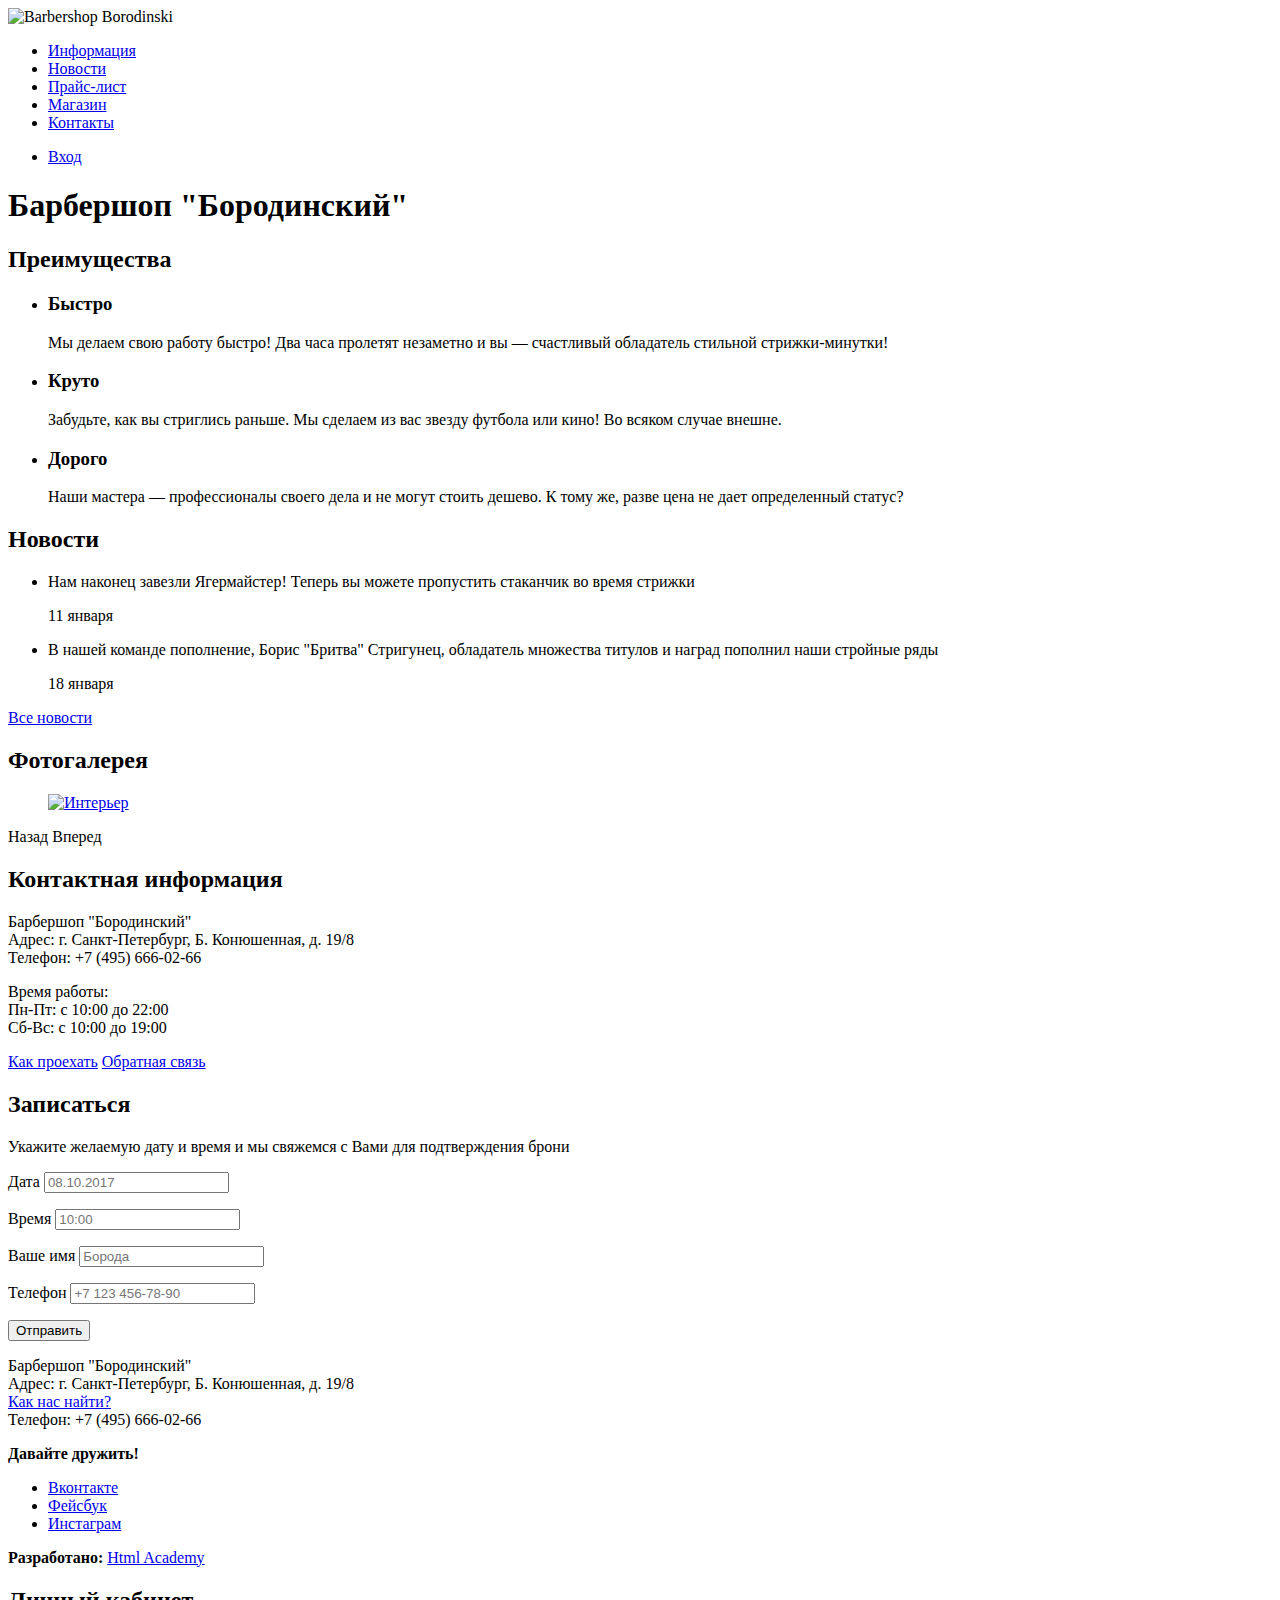
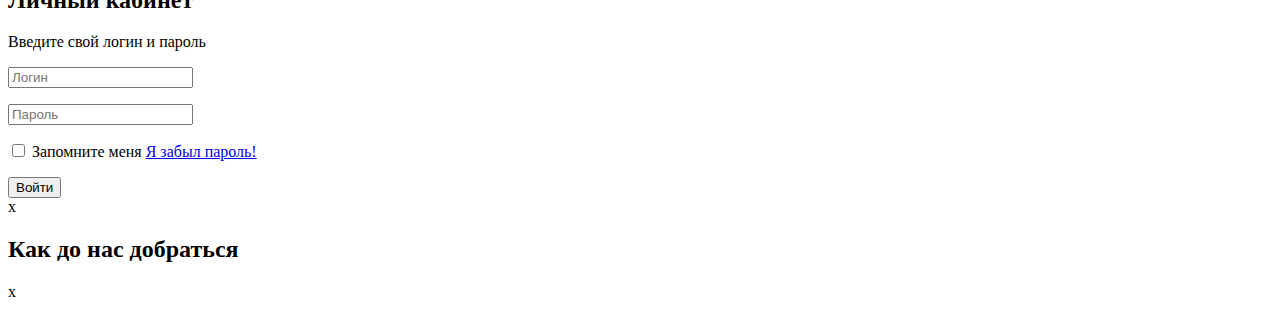
==== index.html @ fbe3568c "Исправлено по комментариям" ====
<!DOCTYPE html>
<html lang="ru">
<head>
    <meta charset="utf-8">
    <title>HTML Academy: Барбершоп</title>
</head>
<body>

<header class="main-header">
    <nav class="main-nav">
        <a class="main-header-logo">
            <img src="img/placeholder.png" width="368" height="204" alt="Barbershop Borodinski"/>
        </a>
        <ul class="site-nav">
            <li><a href="info.html">Информация</a></li>
            <li><a href="news.html">Новости</a></li>
            <li><a href="price.html">Прайс-лист</a></li>
            <li><a href="catalog.html">Магазин</a></li>
            <li><a href="contacts.html">Контакты</a></li>
        </ul>
        <ul class="user-nav">
            <li class="login"><a href="#">Вход</a></li>
        </ul>
    </nav>
</header>

<main class="container">
    <h1 class="visually-hidden">Барбершоп "Бородинский"</h1>

    <section class="features">
        <h2 class="visually-hidden">Преимущества</h2>
        <ul class="features-list">
            <li>
                <h3>Быстро</h3>
                <p>Мы делаем свою работу быстро! Два часа пролетят незаметно и вы — счастливый обладатель стильной
                    стрижки-минутки!</p>
            </li>
            <li>
                <h3>Круто</h3>
                <p>Забудьте, как вы стриглись раньше. Мы сделаем из вас звезду футбола или кино! Во всяком случае
                    внешне.</p>
            </li>
            <li>
                <h3>Дорого</h3>
                <p>Наши мастера — профессионалы своего дела и не могут стоить дешево. К тому же, разве цена не дает
                    определенный статус?</p>
            </li>
        </ul>
    </section>

    <section class="news">
        <h2>Новости</h2>
        <ul class="news-list">
            <li>
                <p>Нам наконец завезли Ягермайстер! Теперь вы можете пропустить стаканчик во время стрижки</p>
                <time datetime="2016-01-11">11 января</time>
            </li>
            <li>
                <p> В нашей команде пополнение, Борис "Бритва" Стригунец, обладатель множества титулов и наград пополнил
                    наши стройные ряды </p>
                <time datetime="2016-01-18">18 января</time>
            </li>
        </ul>
        <a class="btn" href="news.html">Все новости</a>
    </section>

    <section class="gallery">
        <h2>Фотогалерея</h2>
        <figure class="gallery-content">
            <a href="#"><img src="img/placeholder.png" width="286" height="164" alt="Интерьер"/></a>
        </figure>
        <span class="btn gallery-btn gallery-btn-prev">Назад</span>
        <span class="btn gallery-btn gallery-btn-next">Вперед</span>
    </section>

    <section class="contacts">
        <h2>Контактная информация</h2>
        <p>
            Барбершоп "Бородинский"<br>
            Адрес: г. Санкт-Петербург, Б. Конюшенная, д. 19/8<br>
            Телефон: +7 (495) 666-02-66
        </p>
        <p>
            Время работы:<br>
            Пн-Пт: с 10:00 до 22:00<br>
            Сб-Вс: с 10:00 до 19:00
        </p>
        <a class="btn contacts-btn" href="map.html">Как проехать</a>
        <a class="btn contacts-btn" href="contacts.html">Обратная связь</a>
    </section>

    <section class="appointment">
        <h2>Записаться</h2>
        <p class="appointment-info">Укажите желаемую дату и время и мы свяжемся с Вами для подтверждения брони</p>
        <form class="appointment-form" action="https://echo.htmlacademy.ru" method="post">
            <p>
                <label for="appointment-date">Дата</label>
                <input type="text" name="date" id="appointment-date" value="" placeholder="08.10.2017">
            </p>
            <p>
                <label for="appointment-time">Время</label>
                <input type="text" name="time" id="appointment-time" value="" placeholder="10:00">
            </p>
            <p>
                <label for="appointment-name">Ваше имя</label>
                <input type="text" name="name" id="appointment-name" value="" placeholder="Борода">
            </p>
            <p>
                <label for="appointment-phone">Телефон</label>
                <input type="text" name="phone" id="appointment-phone" value="" placeholder="+7 123 456-78-90">
            </p>

            <button type="submit" class="btn">Отправить</button>
        </form>
    </section>
</main>

<footer class="main-footer">
    <p class="footer-contacts">
        Барбершоп "Бородинский"<br>
        Адрес: г. Санкт-Петербург, Б. Конюшенная, д. 19/8<br>
        <a href="map.html">Как нас найти?</a><br>
        Телефон: +7 (495) 666-02-66
    </p>
    <div class="footer-social">
        <b>Давайте дружить!</b>
        <ul>
            <li><a class="social-vk" href="#">Вконтакте</a></li>
            <li><a class="social-fb" href="#">Фейсбук</a></li>
            <li><a class="social-insta" href="#">Инстаграм</a></li>
        </ul>
    </div>
    <p class="footer-copyright">
        <b>Разработано:</b>
        <a class="btn" href="https://htmlacademy.ru">Html Academy</a>
    </p>
</footer>
<section class="modal modal-login">
    <h2>Личный кабинет</h2>
    <p>Введите свой логин и пароль</p>
    <form class="login-form" action="https://echo.htmlacademy.ru" method="post">
        <p>
            <input class="login-icon-user" type="text" name="login" placeholder="Логин">
        </p>
        <p>
            <input class="login-icon-password" type="password" name="password" placeholder="Пароль">
        </p>
        <p class="login-password-info">
            <input type="checkbox" name="remember" class="visually-hidden">
            Запомните меня
            <a class="restore" href="#">Я забыл пароль!</a>
        </p>
        <button class="button" type="submit">Войти</button>
    </form>
    <span class="modal-close">x</span>
</section>
<section class="modal modal-map">
    <h2 class="visually-hidden">Как до нас добраться</h2>
    <span class="modal-close">x</span>
</section>
</body>
</html>
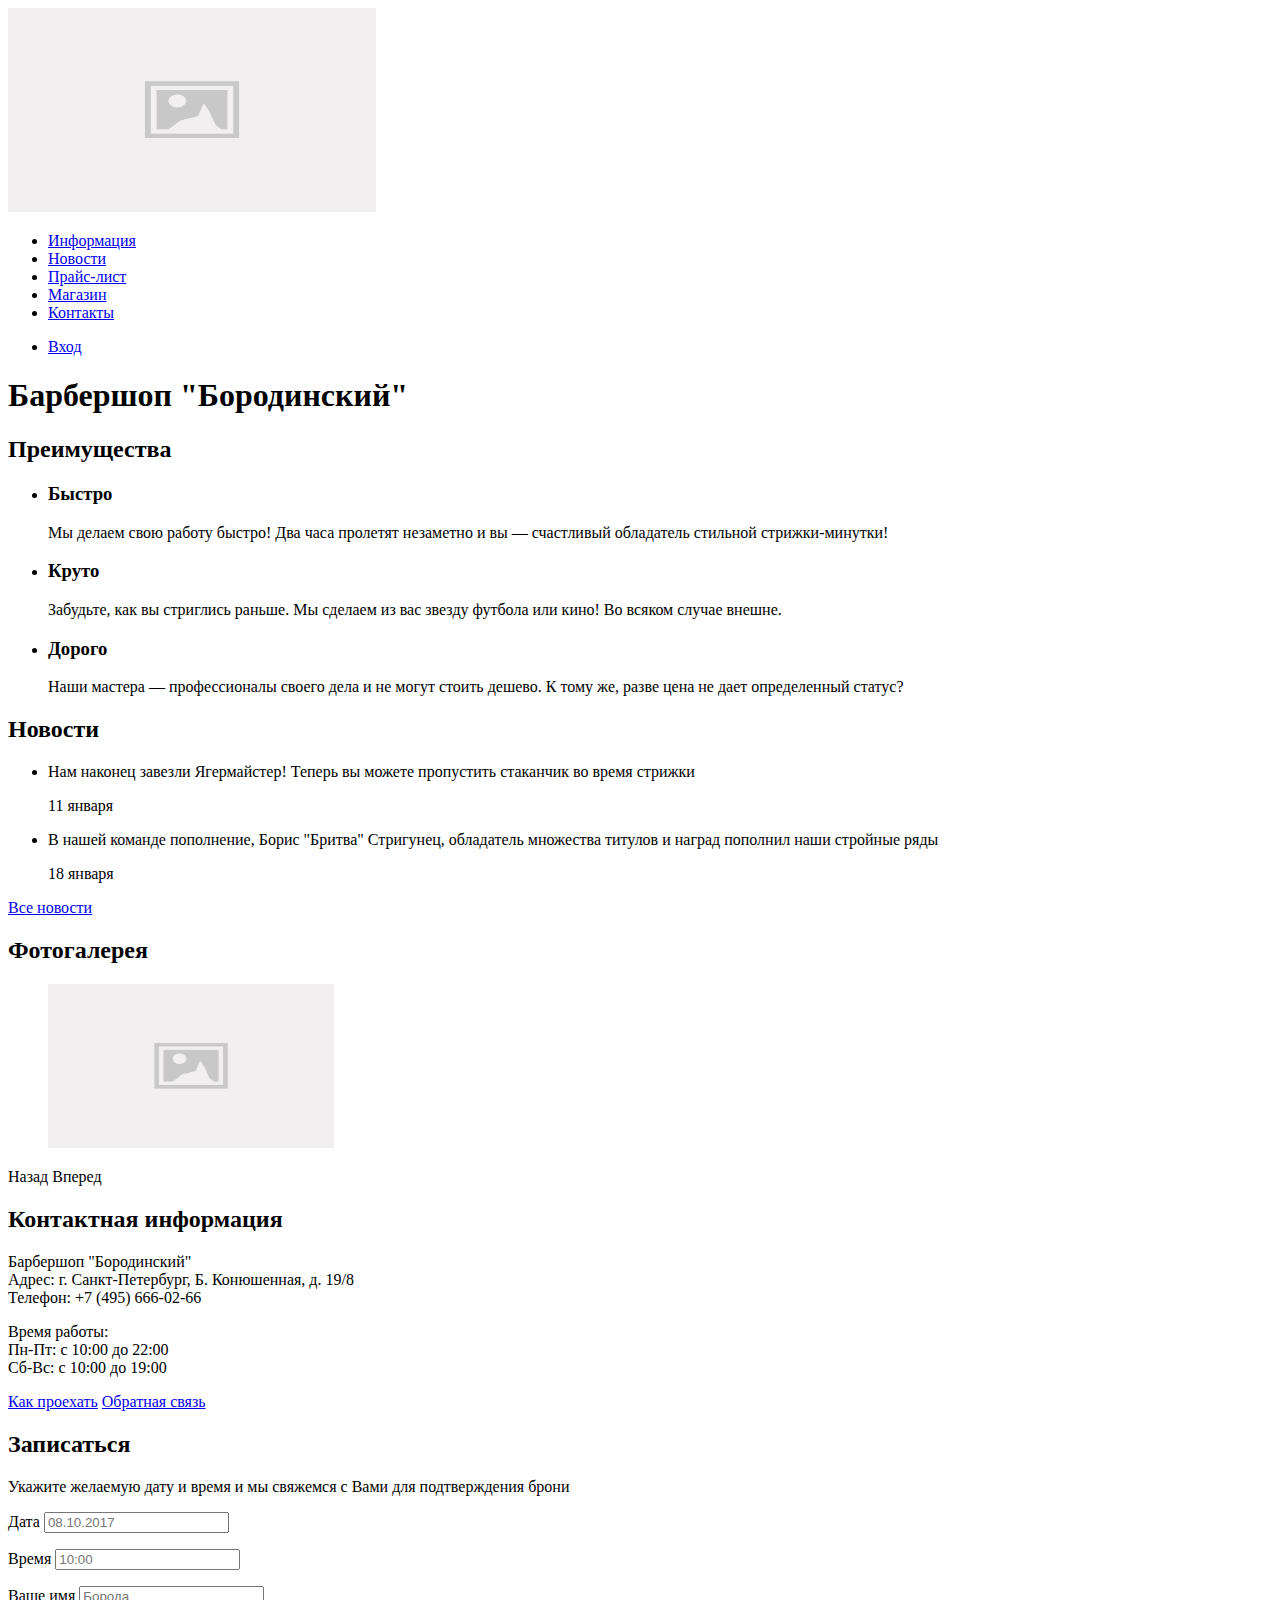
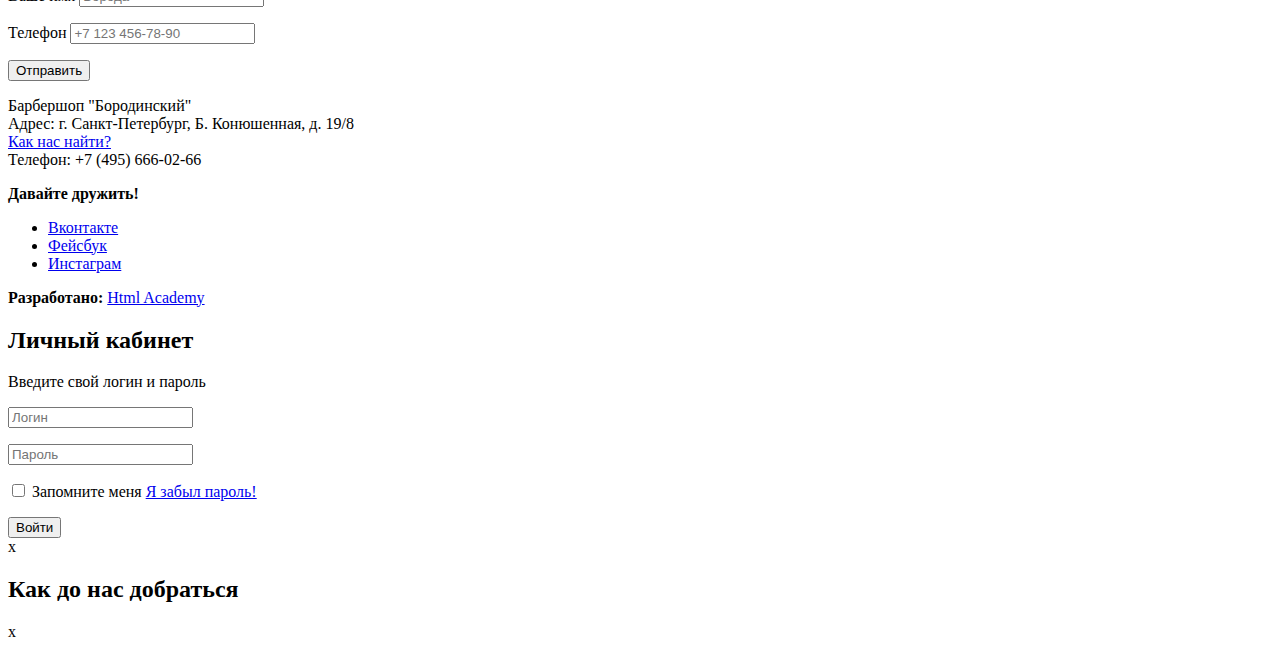
==== commit 99fca597: "Доисправляла последние замечания" ====
--- a/index.html
+++ b/index.html
@@ -1,162 +1,167 @@
 <!DOCTYPE html>
 <html lang="ru">
-<head>
-    <meta charset="utf-8">
-    <title>HTML Academy: Барбершоп</title>
-</head>
-<body>
+    <head>
+        <meta charset="utf-8">
+        <title>HTML Academy: Барбершоп</title>
+    </head>
+    <body>
 
-<header class="main-header">
-    <nav class="main-nav">
-        <a class="main-header-logo">
-            <img src="img/placeholder.png" width="368" height="204" alt="Barbershop Borodinski"/>
-        </a>
-        <ul class="site-nav">
-            <li><a href="info.html">Информация</a></li>
-            <li><a href="news.html">Новости</a></li>
-            <li><a href="price.html">Прайс-лист</a></li>
-            <li><a href="catalog.html">Магазин</a></li>
-            <li><a href="contacts.html">Контакты</a></li>
-        </ul>
-        <ul class="user-nav">
-            <li class="login"><a href="#">Вход</a></li>
-        </ul>
-    </nav>
-</header>
+        <header class="main-header">
+            <nav class="main-nav">
+                <a class="main-header-logo">
+                    <img src="img/placeholder.png" width="368" height="204" alt="Barbershop Borodinski"/>
+                </a>
+                <ul class="site-nav">
+                    <li><a href="info.html">Информация</a></li>
+                    <li><a href="news.html">Новости</a></li>
+                    <li><a href="price.html">Прайс-лист</a></li>
+                    <li><a href="catalog.html">Магазин</a></li>
+                    <li><a href="contacts.html">Контакты</a></li>
+                </ul>
+                <ul class="user-nav">
+                    <li class="login"><a href="#">Вход</a></li>
+                </ul>
+            </nav>
+        </header>
 
-<main class="container">
-    <h1 class="visually-hidden">Барбершоп "Бородинский"</h1>
+        <main class="container">
+            <h1 class="visually-hidden">Барбершоп "Бородинский"</h1>
 
-    <section class="features">
-        <h2 class="visually-hidden">Преимущества</h2>
-        <ul class="features-list">
-            <li>
-                <h3>Быстро</h3>
-                <p>Мы делаем свою работу быстро! Два часа пролетят незаметно и вы — счастливый обладатель стильной
-                    стрижки-минутки!</p>
-            </li>
-            <li>
-                <h3>Круто</h3>
-                <p>Забудьте, как вы стриглись раньше. Мы сделаем из вас звезду футбола или кино! Во всяком случае
-                    внешне.</p>
-            </li>
-            <li>
-                <h3>Дорого</h3>
-                <p>Наши мастера — профессионалы своего дела и не могут стоить дешево. К тому же, разве цена не дает
-                    определенный статус?</p>
-            </li>
-        </ul>
-    </section>
+            <section class="features">
+                <h2 class="visually-hidden">Преимущества</h2>
+                <ul class="features-list">
+                    <li>
+                        <h3>Быстро</h3>
+                        <p>Мы делаем свою работу быстро! Два часа пролетят незаметно и вы — счастливый обладатель
+                            стильной
+                            стрижки-минутки!</p>
+                    </li>
+                    <li>
+                        <h3>Круто</h3>
+                        <p>Забудьте, как вы стриглись раньше. Мы сделаем из вас звезду футбола или кино! Во всяком
+                            случае
+                            внешне.</p>
+                    </li>
+                    <li>
+                        <h3>Дорого</h3>
+                        <p>Наши мастера — профессионалы своего дела и не могут стоить дешево. К тому же, разве цена не
+                            дает
+                            определенный статус?</p>
+                    </li>
+                </ul>
+            </section>
 
-    <section class="news">
-        <h2>Новости</h2>
-        <ul class="news-list">
-            <li>
-                <p>Нам наконец завезли Ягермайстер! Теперь вы можете пропустить стаканчик во время стрижки</p>
-                <time datetime="2016-01-11">11 января</time>
-            </li>
-            <li>
-                <p> В нашей команде пополнение, Борис "Бритва" Стригунец, обладатель множества титулов и наград пополнил
-                    наши стройные ряды </p>
-                <time datetime="2016-01-18">18 января</time>
-            </li>
-        </ul>
-        <a class="btn" href="news.html">Все новости</a>
-    </section>
+            <section class="news">
+                <h2>Новости</h2>
+                <ul class="news-list">
+                    <li>
+                        <p>Нам наконец завезли Ягермайстер! Теперь вы можете пропустить стаканчик во время стрижки</p>
+                        <time datetime="2016-01-11">11 января</time>
+                    </li>
+                    <li>
+                        <p> В нашей команде пополнение, Борис "Бритва" Стригунец, обладатель множества титулов и наград
+                            пополнил
+                            наши стройные ряды </p>
+                        <time datetime="2016-01-18">18 января</time>
+                    </li>
+                </ul>
+                <a class="btn" href="news.html">Все новости</a>
+            </section>
 
-    <section class="gallery">
-        <h2>Фотогалерея</h2>
-        <figure class="gallery-content">
-            <a href="#"><img src="img/placeholder.png" width="286" height="164" alt="Интерьер"/></a>
-        </figure>
-        <span class="btn gallery-btn gallery-btn-prev">Назад</span>
-        <span class="btn gallery-btn gallery-btn-next">Вперед</span>
-    </section>
+            <section class="gallery">
+                <h2>Фотогалерея</h2>
+                <figure class="gallery-content">
+                    <a href="#"><img src="img/placeholder.png" width="286" height="164" alt="Интерьер"/></a>
+                </figure>
+                <span class="btn gallery-btn gallery-btn-prev">Назад</span>
+                <span class="btn gallery-btn gallery-btn-next">Вперед</span>
+            </section>
 
-    <section class="contacts">
-        <h2>Контактная информация</h2>
-        <p>
-            Барбершоп "Бородинский"<br>
-            Адрес: г. Санкт-Петербург, Б. Конюшенная, д. 19/8<br>
-            Телефон: +7 (495) 666-02-66
-        </p>
-        <p>
-            Время работы:<br>
-            Пн-Пт: с 10:00 до 22:00<br>
-            Сб-Вс: с 10:00 до 19:00
-        </p>
-        <a class="btn contacts-btn" href="map.html">Как проехать</a>
-        <a class="btn contacts-btn" href="contacts.html">Обратная связь</a>
-    </section>
+            <section class="contacts">
+                <h2>Контактная информация</h2>
+                <p>
+                    Барбершоп "Бородинский"<br>
+                    Адрес: г. Санкт-Петербург, Б. Конюшенная, д. 19/8<br>
+                    Телефон: +7 (495) 666-02-66
+                </p>
+                <p>
+                    Время работы:<br>
+                    Пн-Пт: с 10:00 до 22:00<br>
+                    Сб-Вс: с 10:00 до 19:00
+                </p>
+                <a class="btn contacts-btn" href="map.html">Как проехать</a>
+                <a class="btn contacts-btn" href="contacts.html">Обратная связь</a>
+            </section>
 
-    <section class="appointment">
-        <h2>Записаться</h2>
-        <p class="appointment-info">Укажите желаемую дату и время и мы свяжемся с Вами для подтверждения брони</p>
-        <form class="appointment-form" action="https://echo.htmlacademy.ru" method="post">
-            <p>
-                <label for="appointment-date">Дата</label>
-                <input type="text" name="date" id="appointment-date" value="" placeholder="08.10.2017">
+            <section class="appointment">
+                <h2>Записаться</h2>
+                <p class="appointment-info">Укажите желаемую дату и время и мы свяжемся с Вами для подтверждения
+                    брони</p>
+                <form class="appointment-form" action="https://echo.htmlacademy.ru" method="post">
+                    <p>
+                        <label for="appointment-date">Дата</label>
+                        <input type="text" name="date" id="appointment-date" value="" placeholder="08.10.2017">
+                    </p>
+                    <p>
+                        <label for="appointment-time">Время</label>
+                        <input type="text" name="time" id="appointment-time" value="" placeholder="10:00">
+                    </p>
+                    <p>
+                        <label for="appointment-name">Ваше имя</label>
+                        <input type="text" name="name" id="appointment-name" value="" placeholder="Борода">
+                    </p>
+                    <p>
+                        <label for="appointment-phone">Телефон</label>
+                        <input type="text" name="phone" id="appointment-phone" value="" placeholder="+7 123 456-78-90">
+                    </p>
+
+                    <button type="submit" class="btn">Отправить</button>
+                </form>
+            </section>
+        </main>
+
+        <footer class="main-footer">
+            <p class="footer-contacts">
+                Барбершоп "Бородинский"<br>
+                Адрес: г. Санкт-Петербург, Б. Конюшенная, д. 19/8<br>
+                <a href="map.html">Как нас найти?</a><br>
+                Телефон: +7 (495) 666-02-66
             </p>
-            <p>
-                <label for="appointment-time">Время</label>
-                <input type="text" name="time" id="appointment-time" value="" placeholder="10:00">
+            <div class="footer-social">
+                <b>Давайте дружить!</b>
+                <ul>
+                    <li><a class="social-vk" href="#">Вконтакте</a></li>
+                    <li><a class="social-fb" href="#">Фейсбук</a></li>
+                    <li><a class="social-insta" href="#">Инстаграм</a></li>
+                </ul>
+            </div>
+            <p class="footer-copyright">
+                <b>Разработано:</b>
+                <a class="btn" href="https://htmlacademy.ru">Html Academy</a>
             </p>
-            <p>
-                <label for="appointment-name">Ваше имя</label>
-                <input type="text" name="name" id="appointment-name" value="" placeholder="Борода">
-            </p>
-            <p>
-                <label for="appointment-phone">Телефон</label>
-                <input type="text" name="phone" id="appointment-phone" value="" placeholder="+7 123 456-78-90">
-            </p>
-
-            <button type="submit" class="btn">Отправить</button>
-        </form>
-    </section>
-</main>
-
-<footer class="main-footer">
-    <p class="footer-contacts">
-        Барбершоп "Бородинский"<br>
-        Адрес: г. Санкт-Петербург, Б. Конюшенная, д. 19/8<br>
-        <a href="map.html">Как нас найти?</a><br>
-        Телефон: +7 (495) 666-02-66
-    </p>
-    <div class="footer-social">
-        <b>Давайте дружить!</b>
-        <ul>
-            <li><a class="social-vk" href="#">Вконтакте</a></li>
-            <li><a class="social-fb" href="#">Фейсбук</a></li>
-            <li><a class="social-insta" href="#">Инстаграм</a></li>
-        </ul>
-    </div>
-    <p class="footer-copyright">
-        <b>Разработано:</b>
-        <a class="btn" href="https://htmlacademy.ru">Html Academy</a>
-    </p>
-</footer>
-<section class="modal modal-login">
-    <h2>Личный кабинет</h2>
-    <p>Введите свой логин и пароль</p>
-    <form class="login-form" action="https://echo.htmlacademy.ru" method="post">
-        <p>
-            <input class="login-icon-user" type="text" name="login" placeholder="Логин">
-        </p>
-        <p>
-            <input class="login-icon-password" type="password" name="password" placeholder="Пароль">
-        </p>
-        <p class="login-password-info">
-            <input type="checkbox" name="remember" class="visually-hidden">
-            Запомните меня
-            <a class="restore" href="#">Я забыл пароль!</a>
-        </p>
-        <button class="button" type="submit">Войти</button>
-    </form>
-    <span class="modal-close">x</span>
-</section>
-<section class="modal modal-map">
-    <h2 class="visually-hidden">Как до нас добраться</h2>
-    <span class="modal-close">x</span>
-</section>
-</body>
+        </footer>
+        <section class="modal modal-login">
+            <h2>Личный кабинет</h2>
+            <p>Введите свой логин и пароль</p>
+            <form class="login-form" action="https://echo.htmlacademy.ru" method="post">
+                <p>
+                    <input class="login-icon-user" type="text" name="login" placeholder="Логин">
+                </p>
+                <p>
+                    <input class="login-icon-password" type="password" name="password" placeholder="Пароль">
+                </p>
+                <p class="login-password-info">
+                    <input type="checkbox" name="remember" class="visually-hidden">
+                    Запомните меня
+                    <a class="restore" href="#">Я забыл пароль!</a>
+                </p>
+                <button class="button" type="submit">Войти</button>
+            </form>
+            <span class="modal-close">x</span>
+        </section>
+        <section class="modal modal-map">
+            <h2 class="visually-hidden">Как до нас добраться</h2>
+            <span class="modal-close">x</span>
+        </section>
+    </body>
 </html>
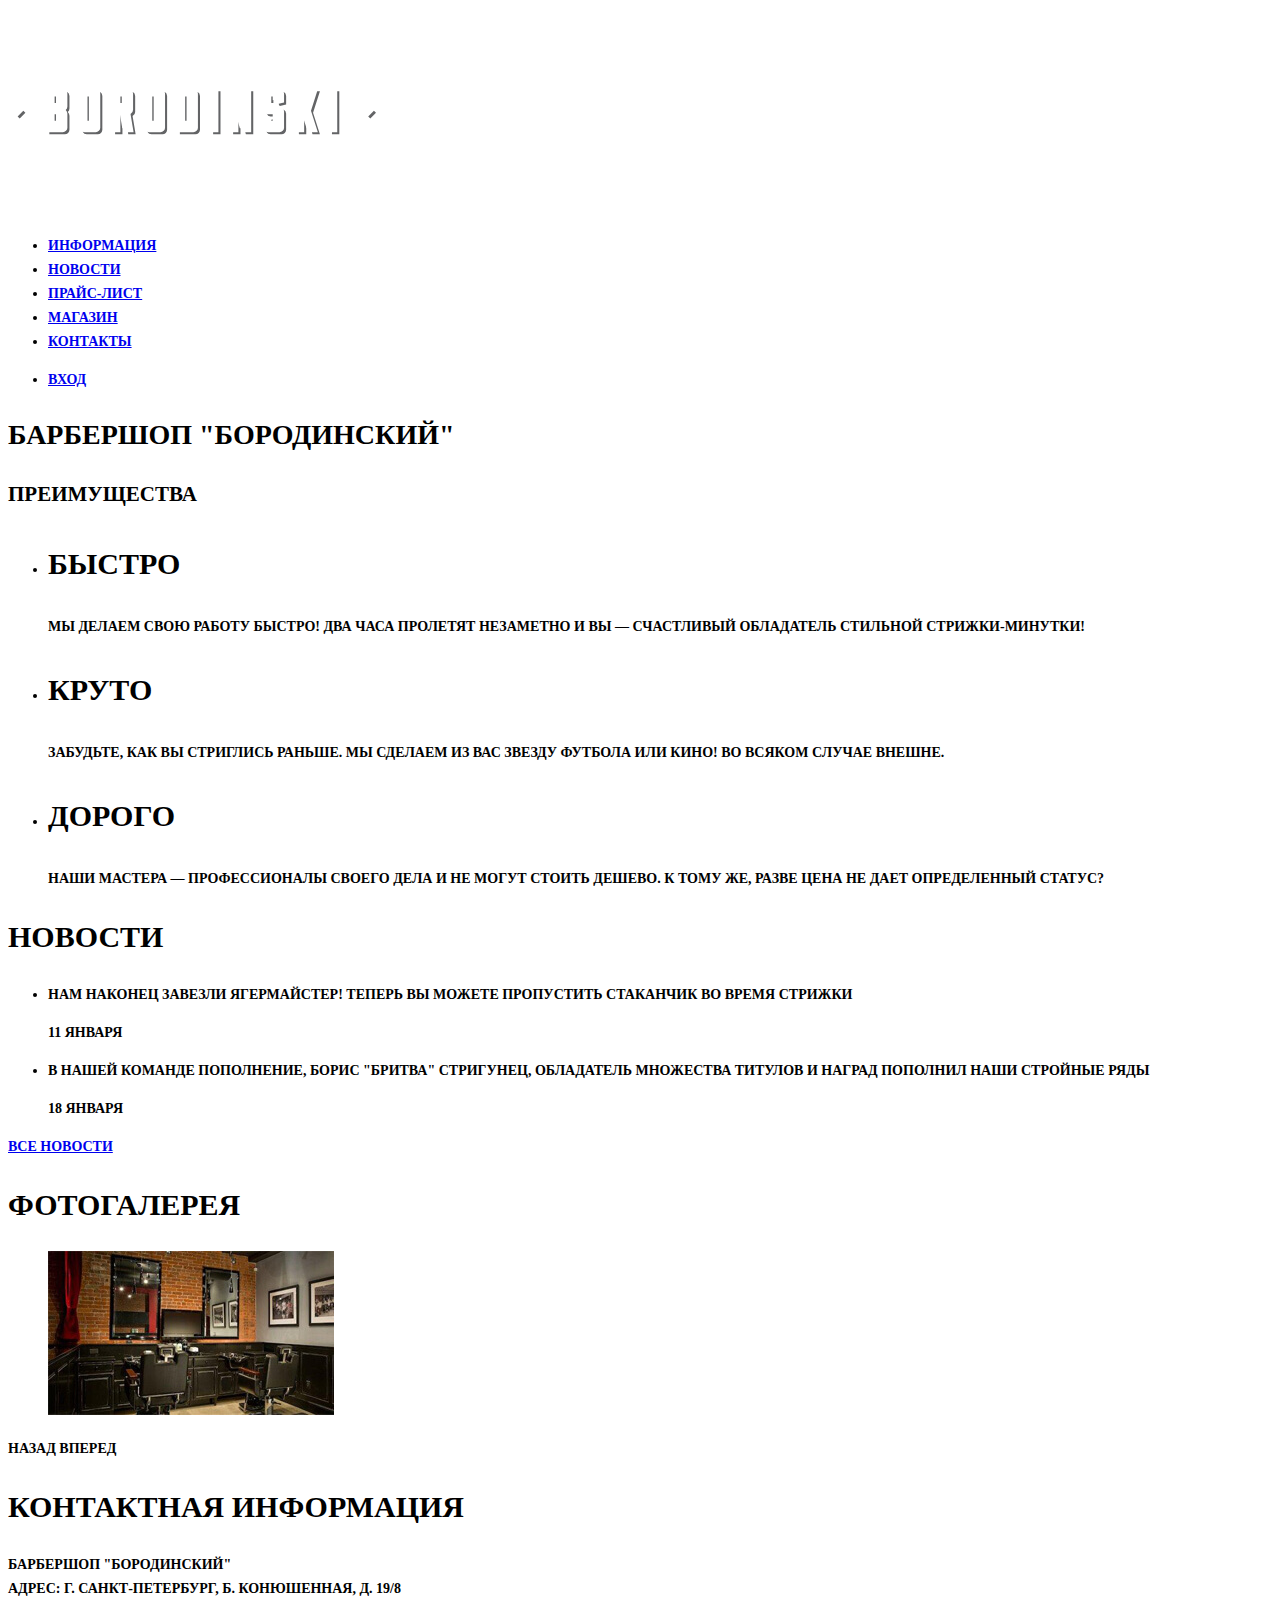
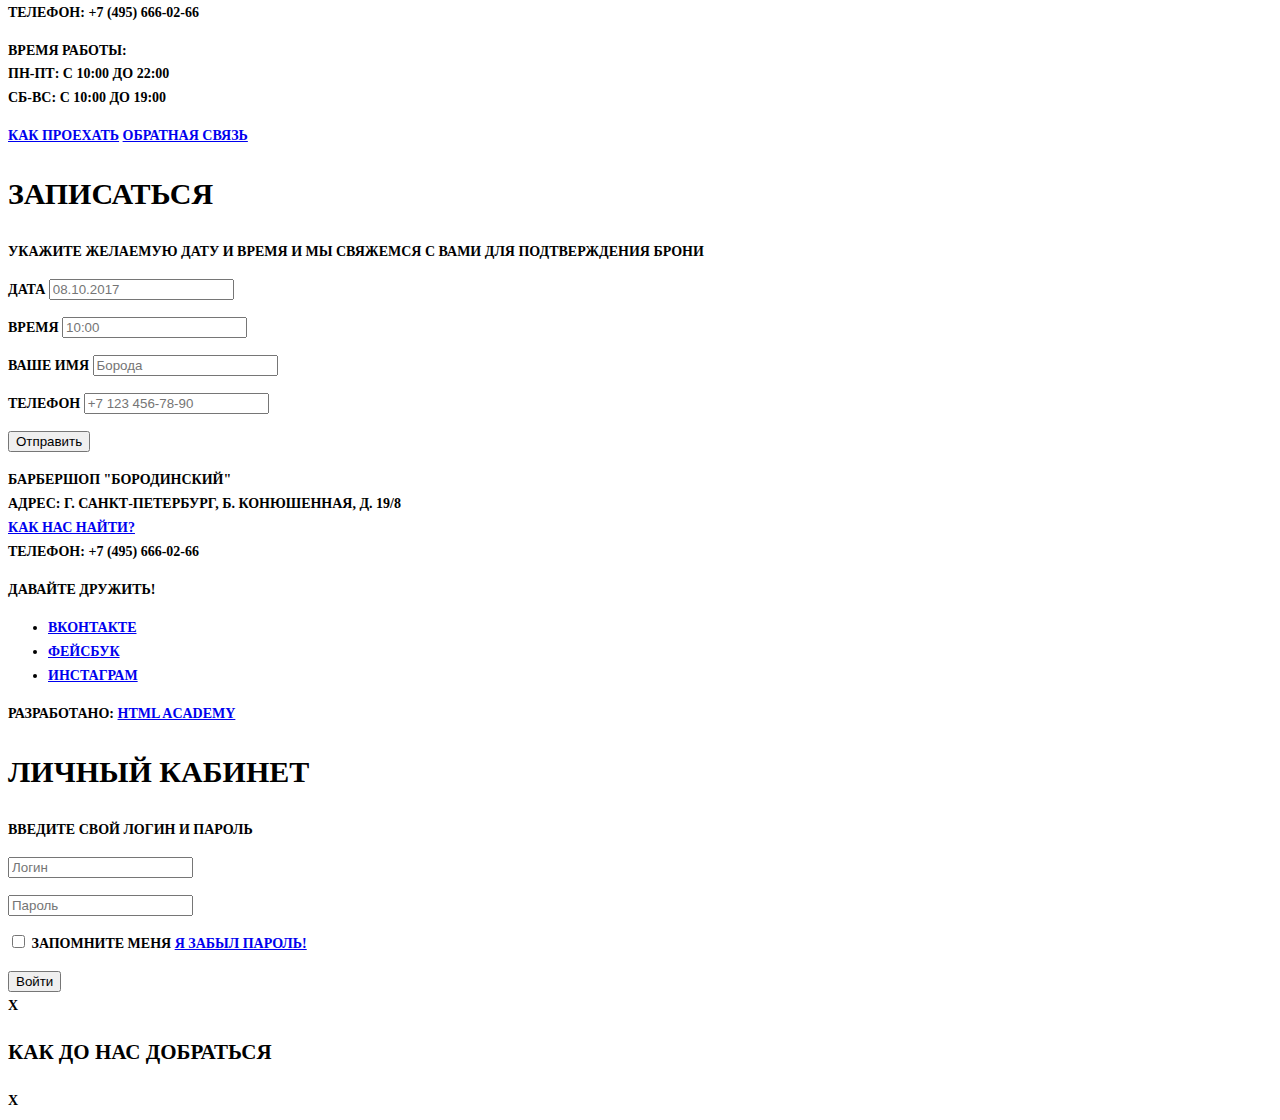
==== commit 02d75a4e: "Нарезаны изображения, подготовлены текстовые стили, изображения и стили подключены к разметке" ====
--- a/index.html
+++ b/index.html
@@ -3,13 +3,15 @@
     <head>
         <meta charset="utf-8">
         <title>HTML Academy: Барбершоп</title>
+        <link type="text/css" rel="stylesheet" href="css/style.css"/>
     </head>
+
     <body>
 
         <header class="main-header">
             <nav class="main-nav">
                 <a class="main-header-logo">
-                    <img src="img/placeholder.png" width="368" height="204" alt="Barbershop Borodinski"/>
+                    <img src="img/index-logo.svg" width="368" height="204" alt="Barbershop Borodinski"/>
                 </a>
                 <ul class="site-nav">
                     <li><a href="info.html">Информация</a></li>
@@ -19,7 +21,7 @@
                     <li><a href="contacts.html">Контакты</a></li>
                 </ul>
                 <ul class="user-nav">
-                    <li class="login"><a href="#">Вход</a></li>
+                    <li class="login-link"><a href="#">Вход</a></li>
                 </ul>
             </nav>
         </header>
@@ -30,29 +32,26 @@
             <section class="features">
                 <h2 class="visually-hidden">Преимущества</h2>
                 <ul class="features-list">
-                    <li>
-                        <h3>Быстро</h3>
+                    <li class="feature-item">
+                        <h3 class="big-title">Быстро</h3>
                         <p>Мы делаем свою работу быстро! Два часа пролетят незаметно и вы — счастливый обладатель
-                            стильной
-                            стрижки-минутки!</p>
+                            стильной стрижки-минутки!</p>
                     </li>
-                    <li>
-                        <h3>Круто</h3>
+                    <li class="feature-item">
+                        <h3 class="big-title">Круто</h3>
                         <p>Забудьте, как вы стриглись раньше. Мы сделаем из вас звезду футбола или кино! Во всяком
-                            случае
-                            внешне.</p>
+                            случае внешне.</p>
                     </li>
-                    <li>
-                        <h3>Дорого</h3>
+                    <li class="feature-item">
+                        <h3 class="big-title">Дорого</h3>
                         <p>Наши мастера — профессионалы своего дела и не могут стоить дешево. К тому же, разве цена не
-                            дает
-                            определенный статус?</p>
+                            дает определенный статус?</p>
                     </li>
                 </ul>
             </section>
 
             <section class="news">
-                <h2>Новости</h2>
+                <h2 class="big-title">Новости</h2>
                 <ul class="news-list">
                     <li>
                         <p>Нам наконец завезли Ягермайстер! Теперь вы можете пропустить стаканчик во время стрижки</p>
@@ -60,8 +59,7 @@
                     </li>
                     <li>
                         <p> В нашей команде пополнение, Борис "Бритва" Стригунец, обладатель множества титулов и наград
-                            пополнил
-                            наши стройные ряды </p>
+                            пополнил наши стройные ряды </p>
                         <time datetime="2016-01-18">18 января</time>
                     </li>
                 </ul>
@@ -69,16 +67,16 @@
             </section>
 
             <section class="gallery">
-                <h2>Фотогалерея</h2>
+                <h2 class="big-title">Фотогалерея</h2>
                 <figure class="gallery-content">
-                    <a href="#"><img src="img/placeholder.png" width="286" height="164" alt="Интерьер"/></a>
+                    <a href="#"><img src="img/studio.jpg" width="286" height="164" alt="Интерьер"/></a>
                 </figure>
                 <span class="btn gallery-btn gallery-btn-prev">Назад</span>
                 <span class="btn gallery-btn gallery-btn-next">Вперед</span>
             </section>
 
             <section class="contacts">
-                <h2>Контактная информация</h2>
+                <h2 class="big-title">Контактная информация</h2>
                 <p>
                     Барбершоп "Бородинский"<br>
                     Адрес: г. Санкт-Петербург, Б. Конюшенная, д. 19/8<br>
@@ -94,7 +92,7 @@
             </section>
 
             <section class="appointment">
-                <h2>Записаться</h2>
+                <h2 class="big-title">Записаться</h2>
                 <p class="appointment-info">Укажите желаемую дату и время и мы свяжемся с Вами для подтверждения
                     брони</p>
                 <form class="appointment-form" action="https://echo.htmlacademy.ru" method="post">
@@ -141,7 +139,7 @@
             </p>
         </footer>
         <section class="modal modal-login">
-            <h2>Личный кабинет</h2>
+            <h2 class="big-title">Личный кабинет</h2>
             <p>Введите свой логин и пароль</p>
             <form class="login-form" action="https://echo.htmlacademy.ru" method="post">
                 <p>
--- a/css/style.css
+++ b/css/style.css
@@ -0,0 +1,90 @@
+
+body {
+    font-size: 14px;
+    font-family: "PTSans";
+    color: black;
+    font-weight: bold;
+    line-height: 1.714;
+    text-transform: uppercase;
+}
+
+/*------"пропишите для заголовков двух типов текстовые стили c помощью селектора по классу"---*/
+/*---по таким классам чтоли?---*/
+
+.big-title {
+    font-size: 30px;
+    line-height: 1.4;
+}
+
+.medium-title {
+    font-size: 24px;
+    line-height: 1.25;
+}
+
+/*--------это на будущее-------*/
+
+/*.btn {*/
+/*color: rgb(255, 255, 255);*/
+/*text-align: center;*/
+/*line-height: 18px;*/
+/*}*/
+
+/*p a{*/
+/*text-decoration: underline;*/
+/*}*/
+
+/*!*-------------*!*/
+
+/*.main-nav a {*/
+/*font-size: 16px;*/
+/*color: white;*/
+/*line-height: 1.25;*/
+/*text-align: center;*/
+/*}*/
+
+/*!*-------------*!*/
+
+/*.feature-item{*/
+/*color: rgb(247, 244, 241);*/
+/*text-align: center;*/
+/*}*/
+
+/*!*------------*!*/
+
+/*time {*/
+/*text-transform: none;*/
+/*}*/
+
+/*!*----------*!*/
+
+/*.appointment input{*/
+/*text-transform: none;*/
+/*}*/
+
+/*.appointment ::placeholder{*/
+/*color: rgb(171, 169, 167);*/
+/*}*/
+
+/*!*-------------*!*/
+
+/*.main-footer{*/
+/*color: white;*/
+/*}*/
+
+/*!*----*!*/
+
+/*a.disabled, .product-vendor-code{*/
+/*color: rgb(171, 169, 167);*/
+/*}*/
+
+/*.filter-options-list li{*/
+/*line-height: 1.286;*/
+/*}*/
+
+/*.Suavecito, �������� ��������, ������� ���, ���������� {*/
+/*line-height: 1.286;*/
+/*}*/
+
+
+
+
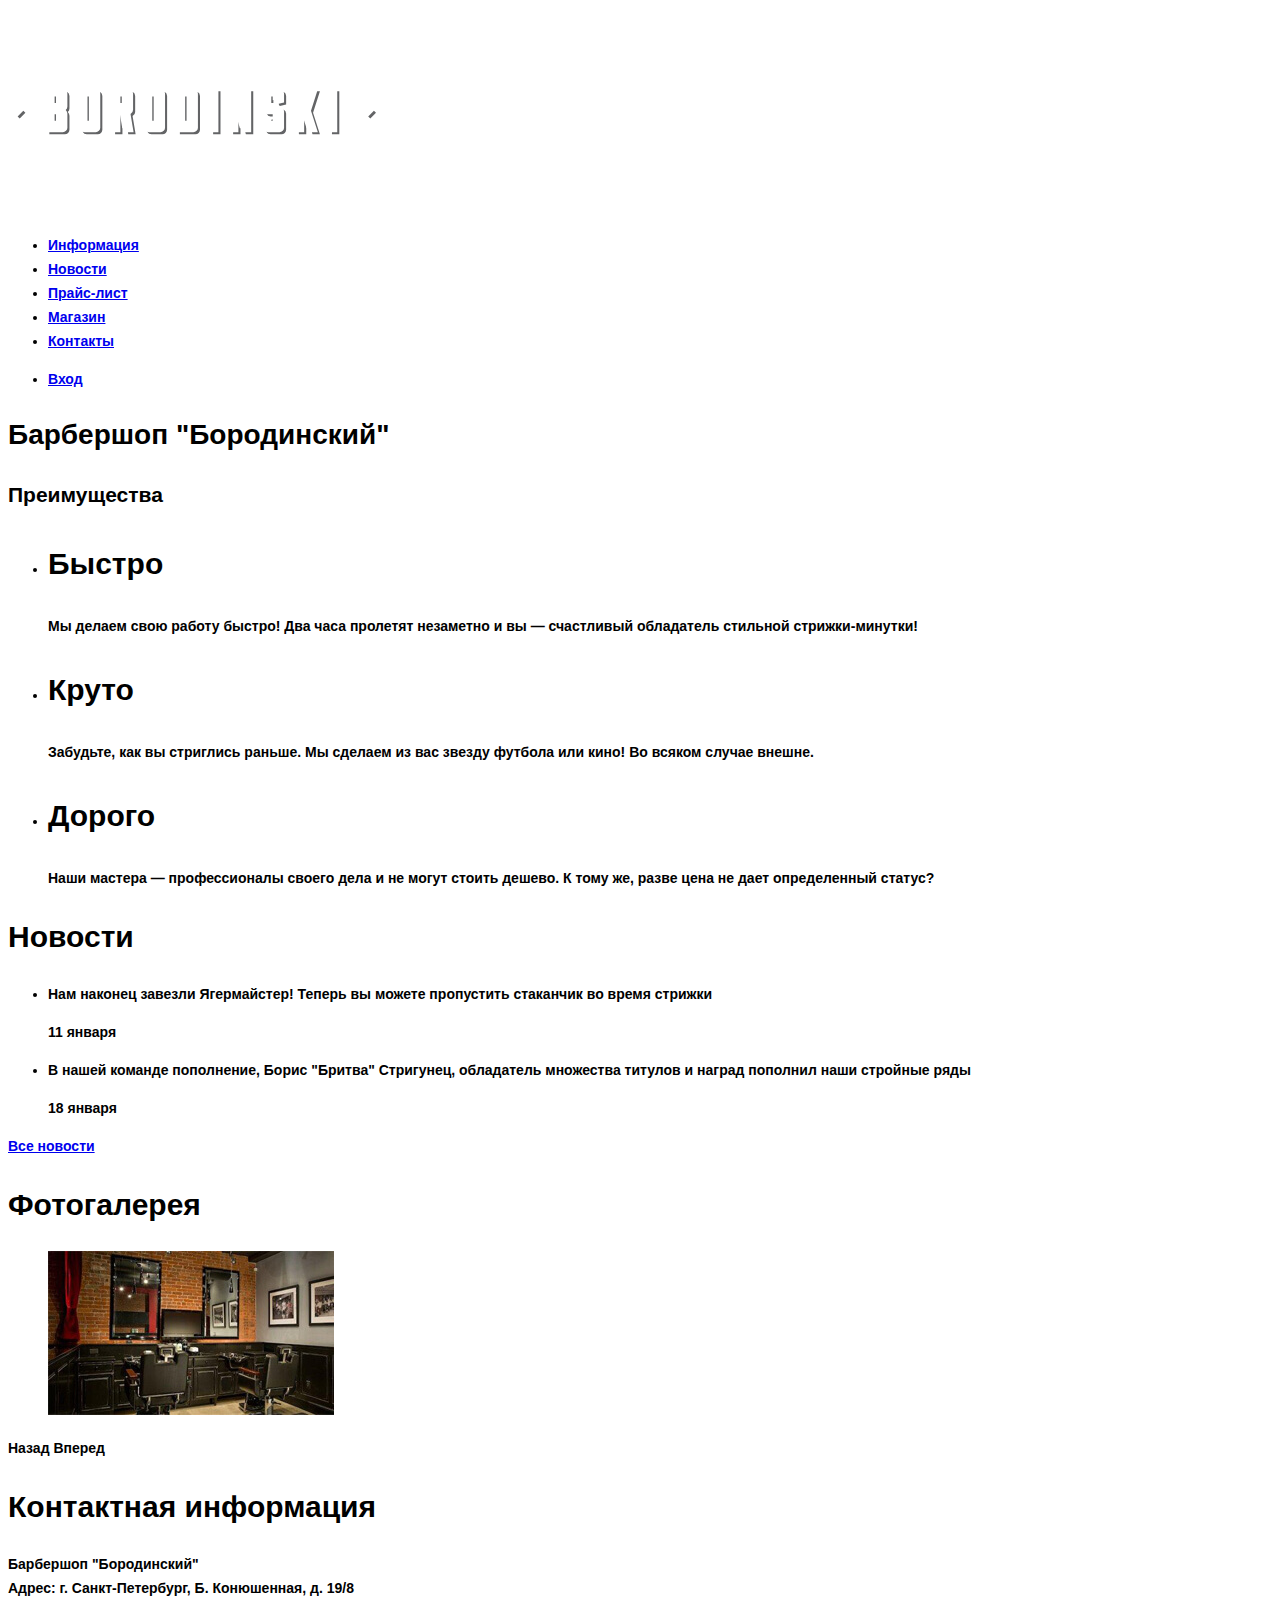
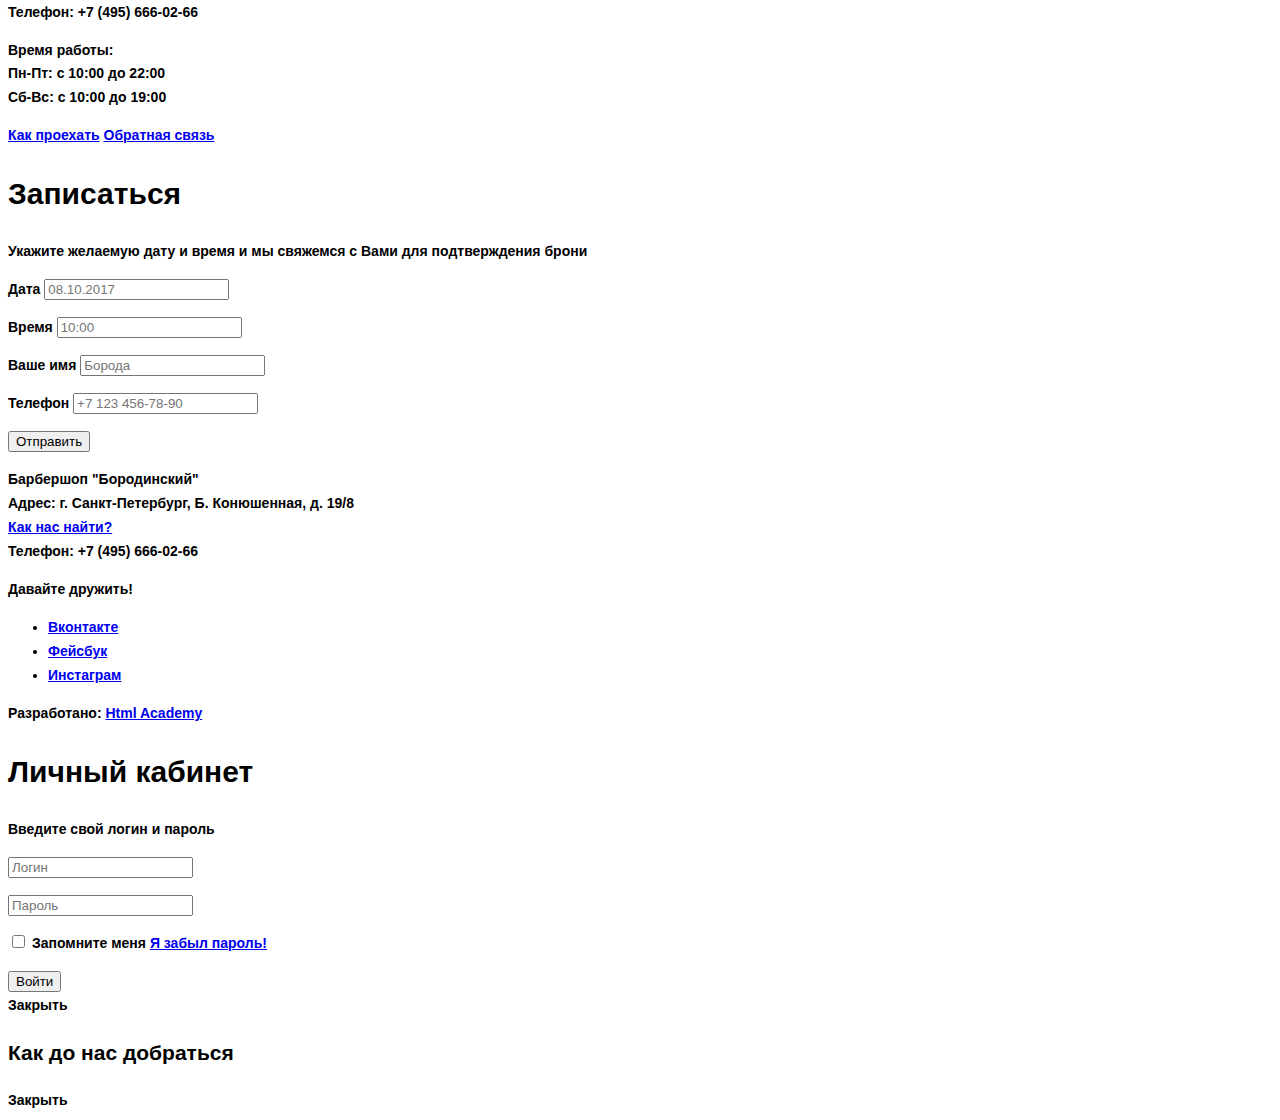
==== commit 1a03eb5c: "Исправлено по замечаниям" ====
--- a/index.html
+++ b/index.html
@@ -33,17 +33,17 @@
                 <h2 class="visually-hidden">Преимущества</h2>
                 <ul class="features-list">
                     <li class="feature-item">
-                        <h3 class="big-title">Быстро</h3>
+                        <h3 class="feature-title">Быстро</h3>
                         <p>Мы делаем свою работу быстро! Два часа пролетят незаметно и вы — счастливый обладатель
                             стильной стрижки-минутки!</p>
                     </li>
                     <li class="feature-item">
-                        <h3 class="big-title">Круто</h3>
+                        <h3 class="feature-title">Круто</h3>
                         <p>Забудьте, как вы стриглись раньше. Мы сделаем из вас звезду футбола или кино! Во всяком
                             случае внешне.</p>
                     </li>
                     <li class="feature-item">
-                        <h3 class="big-title">Дорого</h3>
+                        <h3 class="feature-title">Дорого</h3>
                         <p>Наши мастера — профессионалы своего дела и не могут стоить дешево. К тому же, разве цена не
                             дает определенный статус?</p>
                     </li>
@@ -51,7 +51,7 @@
             </section>
 
             <section class="news">
-                <h2 class="big-title">Новости</h2>
+                <h2 class="section-title section-title-big news-title">Новости</h2>
                 <ul class="news-list">
                     <li>
                         <p>Нам наконец завезли Ягермайстер! Теперь вы можете пропустить стаканчик во время стрижки</p>
@@ -67,7 +67,7 @@
             </section>
 
             <section class="gallery">
-                <h2 class="big-title">Фотогалерея</h2>
+                <h2 class="section-title section-title-big gallery-title">Фотогалерея</h2>
                 <figure class="gallery-content">
                     <a href="#"><img src="img/studio.jpg" width="286" height="164" alt="Интерьер"/></a>
                 </figure>
@@ -76,7 +76,7 @@
             </section>
 
             <section class="contacts">
-                <h2 class="big-title">Контактная информация</h2>
+                <h2 class="section-title section-title-big contacts-title">Контактная информация</h2>
                 <p>
                     Барбершоп "Бородинский"<br>
                     Адрес: г. Санкт-Петербург, Б. Конюшенная, д. 19/8<br>
@@ -92,7 +92,7 @@
             </section>
 
             <section class="appointment">
-                <h2 class="big-title">Записаться</h2>
+                <h2 class="section-title section-title-big appointment-title">Записаться</h2>
                 <p class="appointment-info">Укажите желаемую дату и время и мы свяжемся с Вами для подтверждения
                     брони</p>
                 <form class="appointment-form" action="https://echo.htmlacademy.ru" method="post">
@@ -138,8 +138,9 @@
                 <a class="btn" href="https://htmlacademy.ru">Html Academy</a>
             </p>
         </footer>
-        <section class="modal modal-login">
-            <h2 class="big-title">Личный кабинет</h2>
+
+        <section class="modal login-modal">
+            <h2 class="section-title section-title-big modal-title">Личный кабинет</h2>
             <p>Введите свой логин и пароль</p>
             <form class="login-form" action="https://echo.htmlacademy.ru" method="post">
                 <p>
@@ -155,11 +156,11 @@
                 </p>
                 <button class="button" type="submit">Войти</button>
             </form>
-            <span class="modal-close">x</span>
+            <span class="modal-close">Закрыть</span>
         </section>
         <section class="modal modal-map">
             <h2 class="visually-hidden">Как до нас добраться</h2>
-            <span class="modal-close">x</span>
+            <span class="modal-close">Закрыть</span>
         </section>
     </body>
 </html>
--- a/css/style.css
+++ b/css/style.css
@@ -1,22 +1,18 @@
 
 body {
     font-size: 14px;
-    font-family: "PTSans";
+    line-height: 1.714;
     color: black;
     font-weight: bold;
-    line-height: 1.714;
-    text-transform: uppercase;
+    font-family: "PT Sans Narrow", Arial, sans-serif;
 }
 
-/*------"пропишите для заголовков двух типов текстовые стили c помощью селектора по классу"---*/
-/*---по таким классам чтоли?---*/
-
-.big-title {
+.page-title, .section-title-big, .feature-title {
     font-size: 30px;
     line-height: 1.4;
 }
 
-.medium-title {
+.section-title-smaller, .fieldset-title, .list-title{
     font-size: 24px;
     line-height: 1.25;
 }
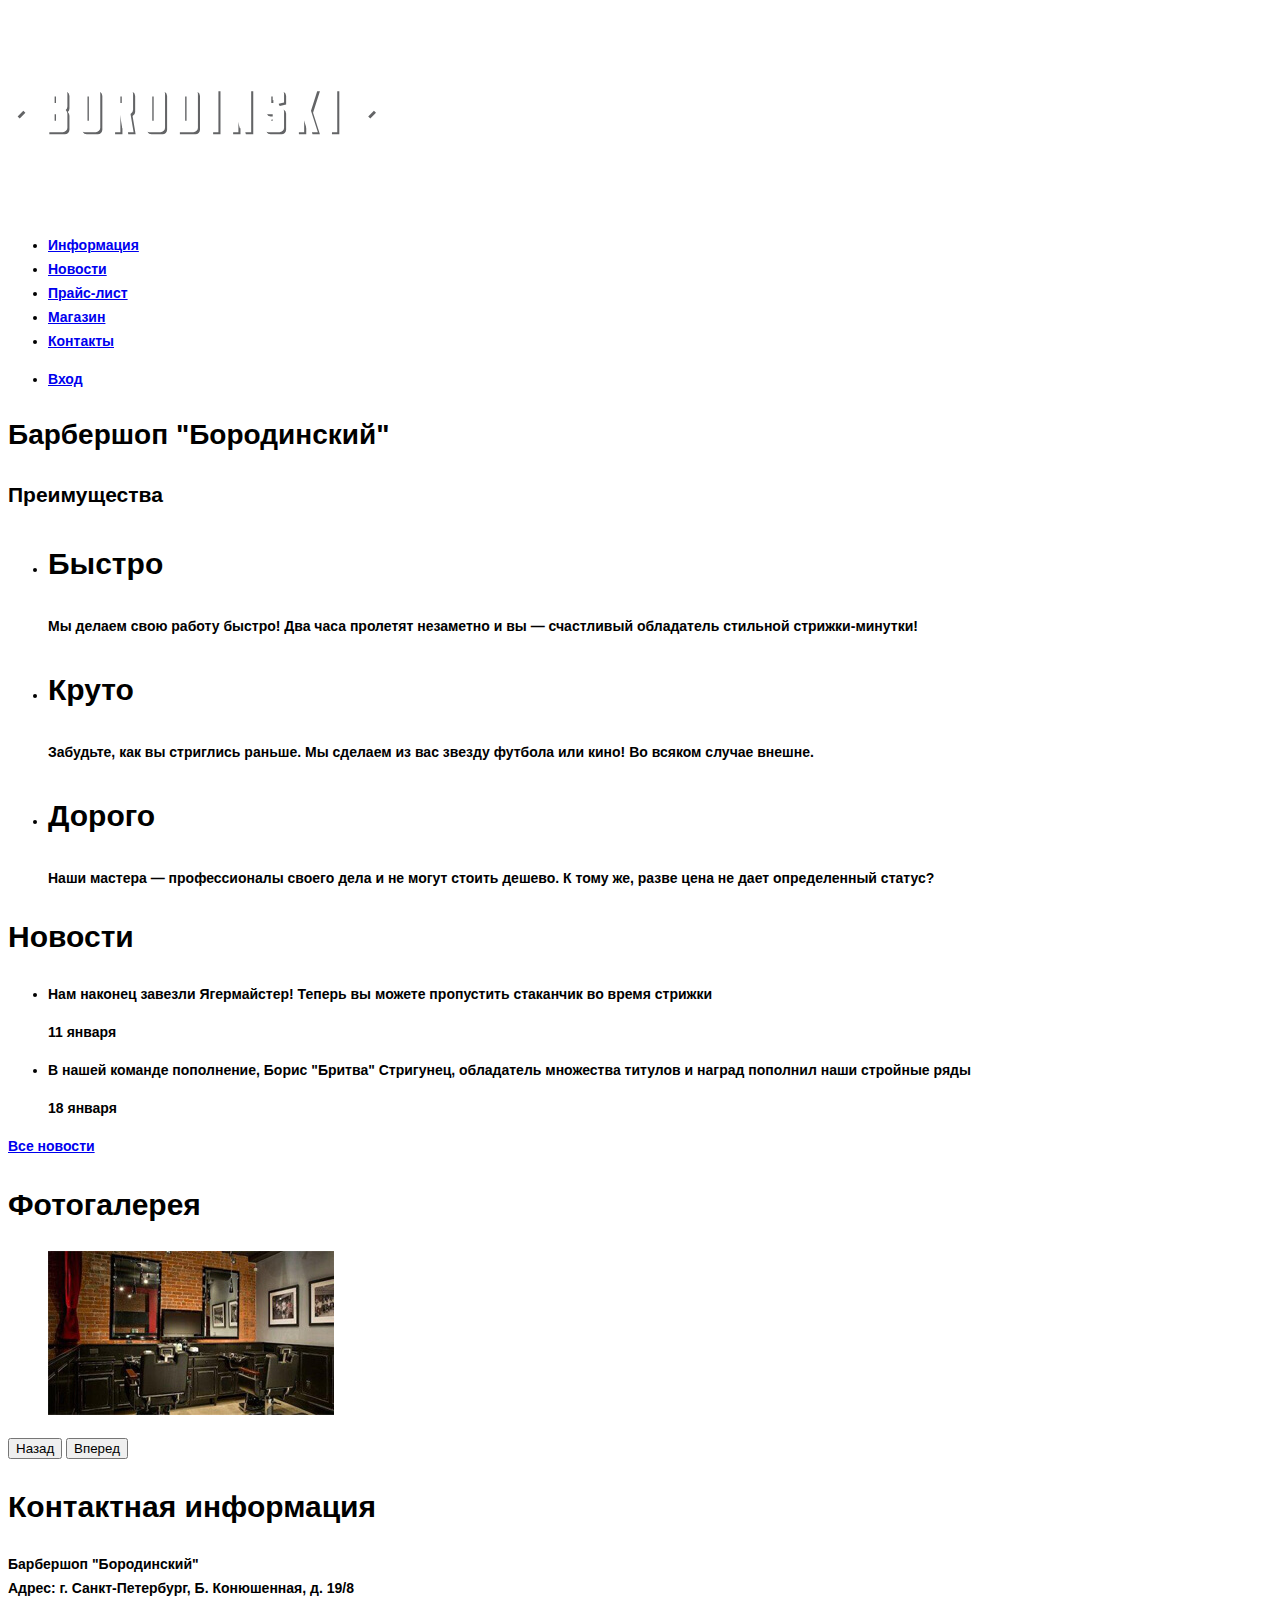
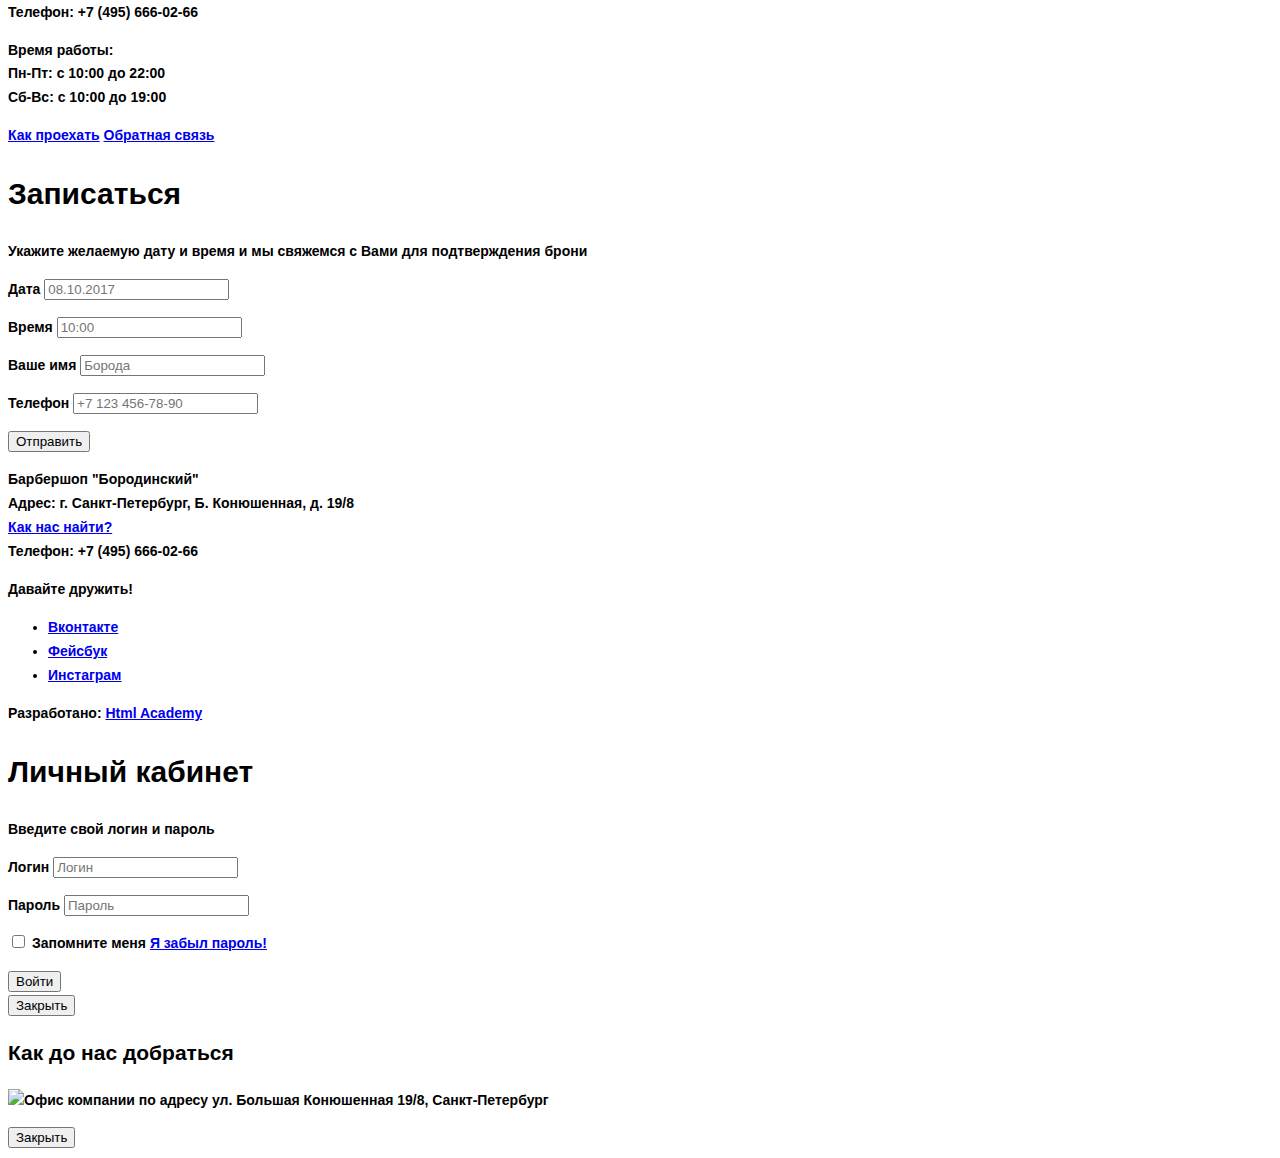
==== commit a2f919f6: "Доступная разметка" ====
--- a/index.html
+++ b/index.html
@@ -21,10 +21,11 @@
                     <li><a href="contacts.html">Контакты</a></li>
                 </ul>
                 <ul class="user-nav">
-                    <li class="login-link"><a href="#">Вход</a></li>
+                    <li class="login-link"><a class='login-link' href="login.html">Вход</a></li>
                 </ul>
             </nav>
         </header>
+
 
         <main class="container">
             <h1 class="visually-hidden">Барбершоп "Бородинский"</h1>
@@ -53,11 +54,11 @@
             <section class="news">
                 <h2 class="section-title section-title-big news-title">Новости</h2>
                 <ul class="news-list">
-                    <li>
+                    <li class="news-item">
                         <p>Нам наконец завезли Ягермайстер! Теперь вы можете пропустить стаканчик во время стрижки</p>
                         <time datetime="2016-01-11">11 января</time>
                     </li>
-                    <li>
+                    <li class="news-item">
                         <p> В нашей команде пополнение, Борис "Бритва" Стригунец, обладатель множества титулов и наград
                             пополнил наши стройные ряды </p>
                         <time datetime="2016-01-18">18 января</time>
@@ -71,8 +72,8 @@
                 <figure class="gallery-content">
                     <a href="#"><img src="img/studio.jpg" width="286" height="164" alt="Интерьер"/></a>
                 </figure>
-                <span class="btn gallery-btn gallery-btn-prev">Назад</span>
-                <span class="btn gallery-btn gallery-btn-next">Вперед</span>
+                <button class="btn gallery-btn gallery-btn-prev" type="button">Назад</button>
+                <button class="btn gallery-btn gallery-btn-next" type="button">Вперед</button>
             </section>
 
             <section class="contacts">
@@ -140,27 +141,37 @@
         </footer>
 
         <section class="modal login-modal">
-            <h2 class="section-title section-title-big modal-title">Личный кабинет</h2>
+            <h2 class="section-title section-title-big login-modal-title">Личный кабинет</h2>
             <p>Введите свой логин и пароль</p>
             <form class="login-form" action="https://echo.htmlacademy.ru" method="post">
                 <p>
-                    <input class="login-icon-user" type="text" name="login" placeholder="Логин">
+                    <label class="visually-hidden" for="user-login">Логин</label>
+                    <input class="login-icon-user" type="text" name="login" id="user-login" placeholder="Логин">
                 </p>
                 <p>
-                    <input class="login-icon-password" type="password" name="password" placeholder="Пароль">
+                    <label class="visually-hidden" for="user-password">Пароль</label>
+                    <input class="login-icon-password" type="password" id="user-password" name="password"
+                           placeholder="Пароль">
                 </p>
                 <p class="login-password-info">
-                    <input type="checkbox" name="remember" class="visually-hidden">
-                    Запомните меня
+                    <label class="login-checkbox">
+                        <input type="checkbox" name="remember" class="visually-hidden">
+                        <span class="checkbox-indicator"></span>
+                        Запомните меня
+                    </label>
                     <a class="restore" href="#">Я забыл пароль!</a>
                 </p>
                 <button class="button" type="submit">Войти</button>
             </form>
-            <span class="modal-close">Закрыть</span>
+            <button class="modal-close" type="button">Закрыть</button>
         </section>
         <section class="modal modal-map">
             <h2 class="visually-hidden">Как до нас добраться</h2>
-            <span class="modal-close">Закрыть</span>
+            <p>
+                <img src="img/map.jpg" width="780" height="560"
+                     alt="Офис компании по адресу ул. Большая Конюшенная 19/8, Санкт-Петербург" />
+            </p>
+            <button class="modal-close" type="button">Закрыть</button>
         </section>
     </body>
 </html>
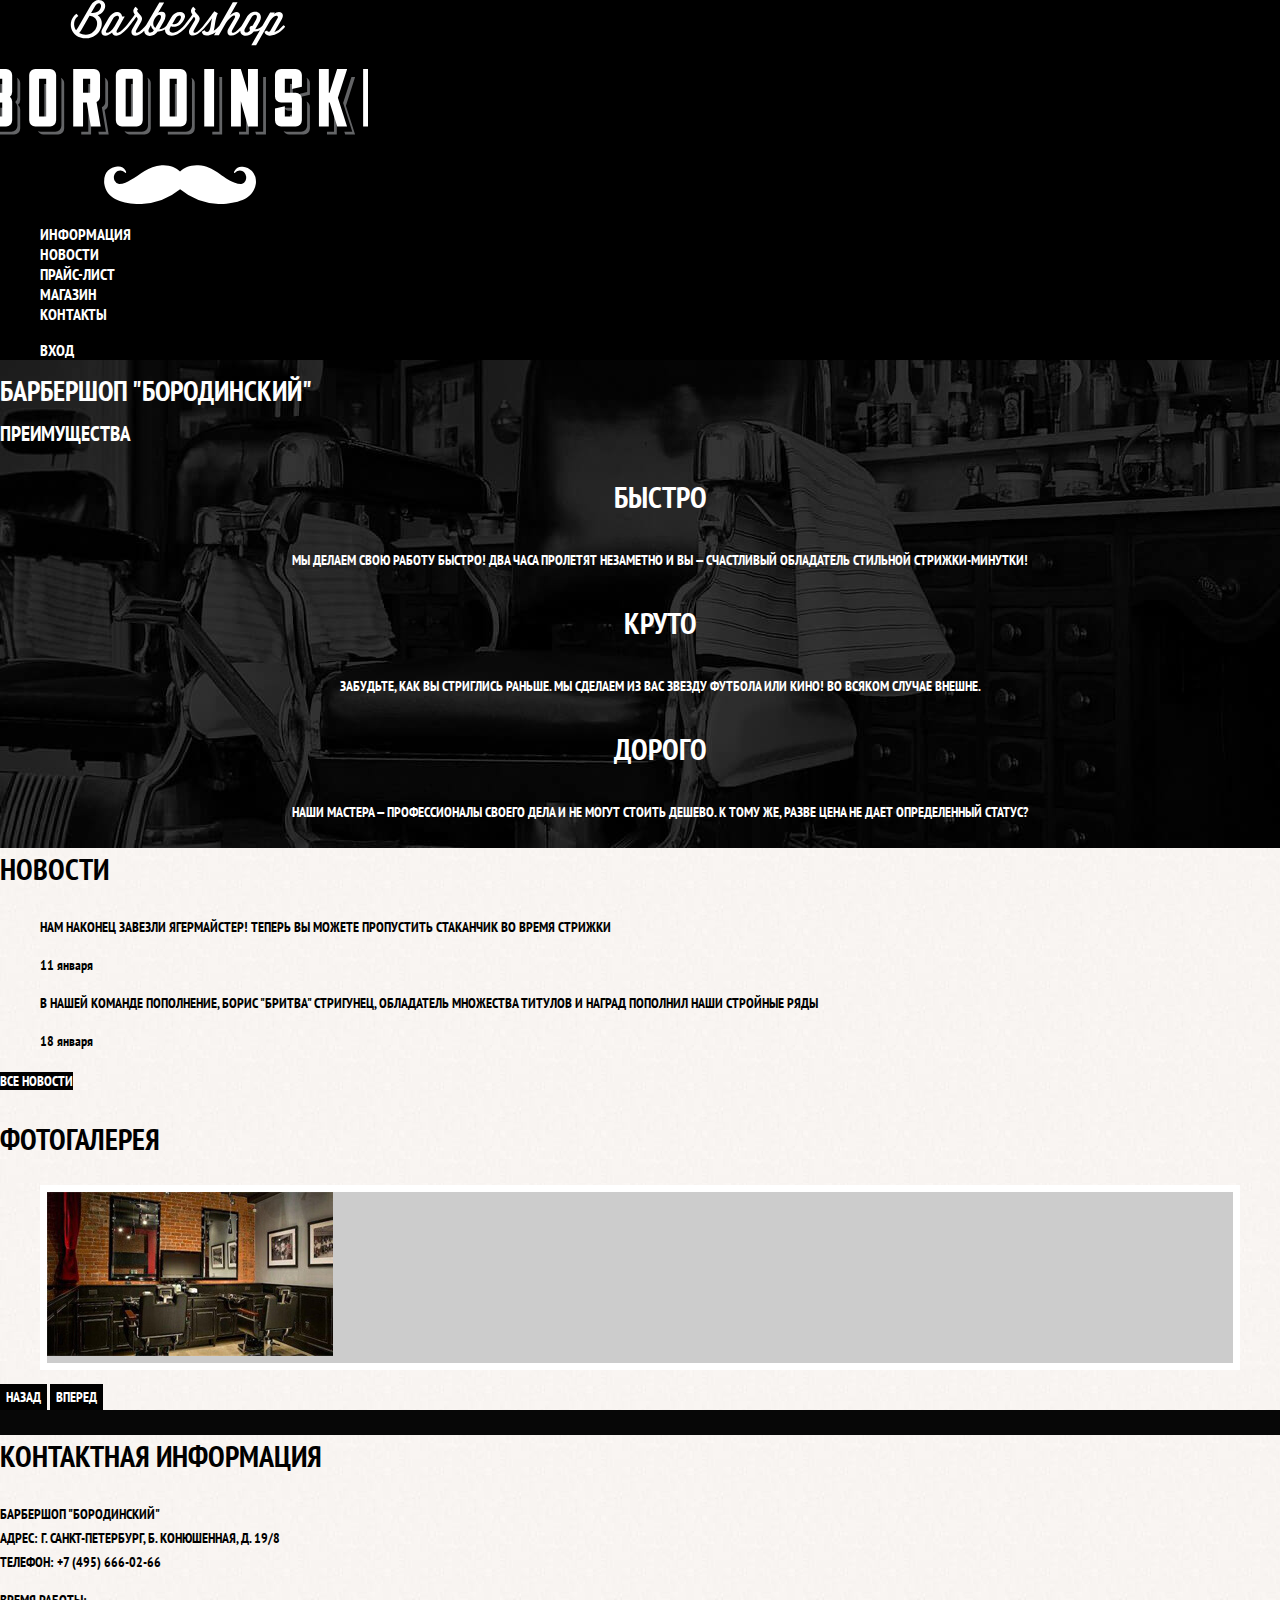
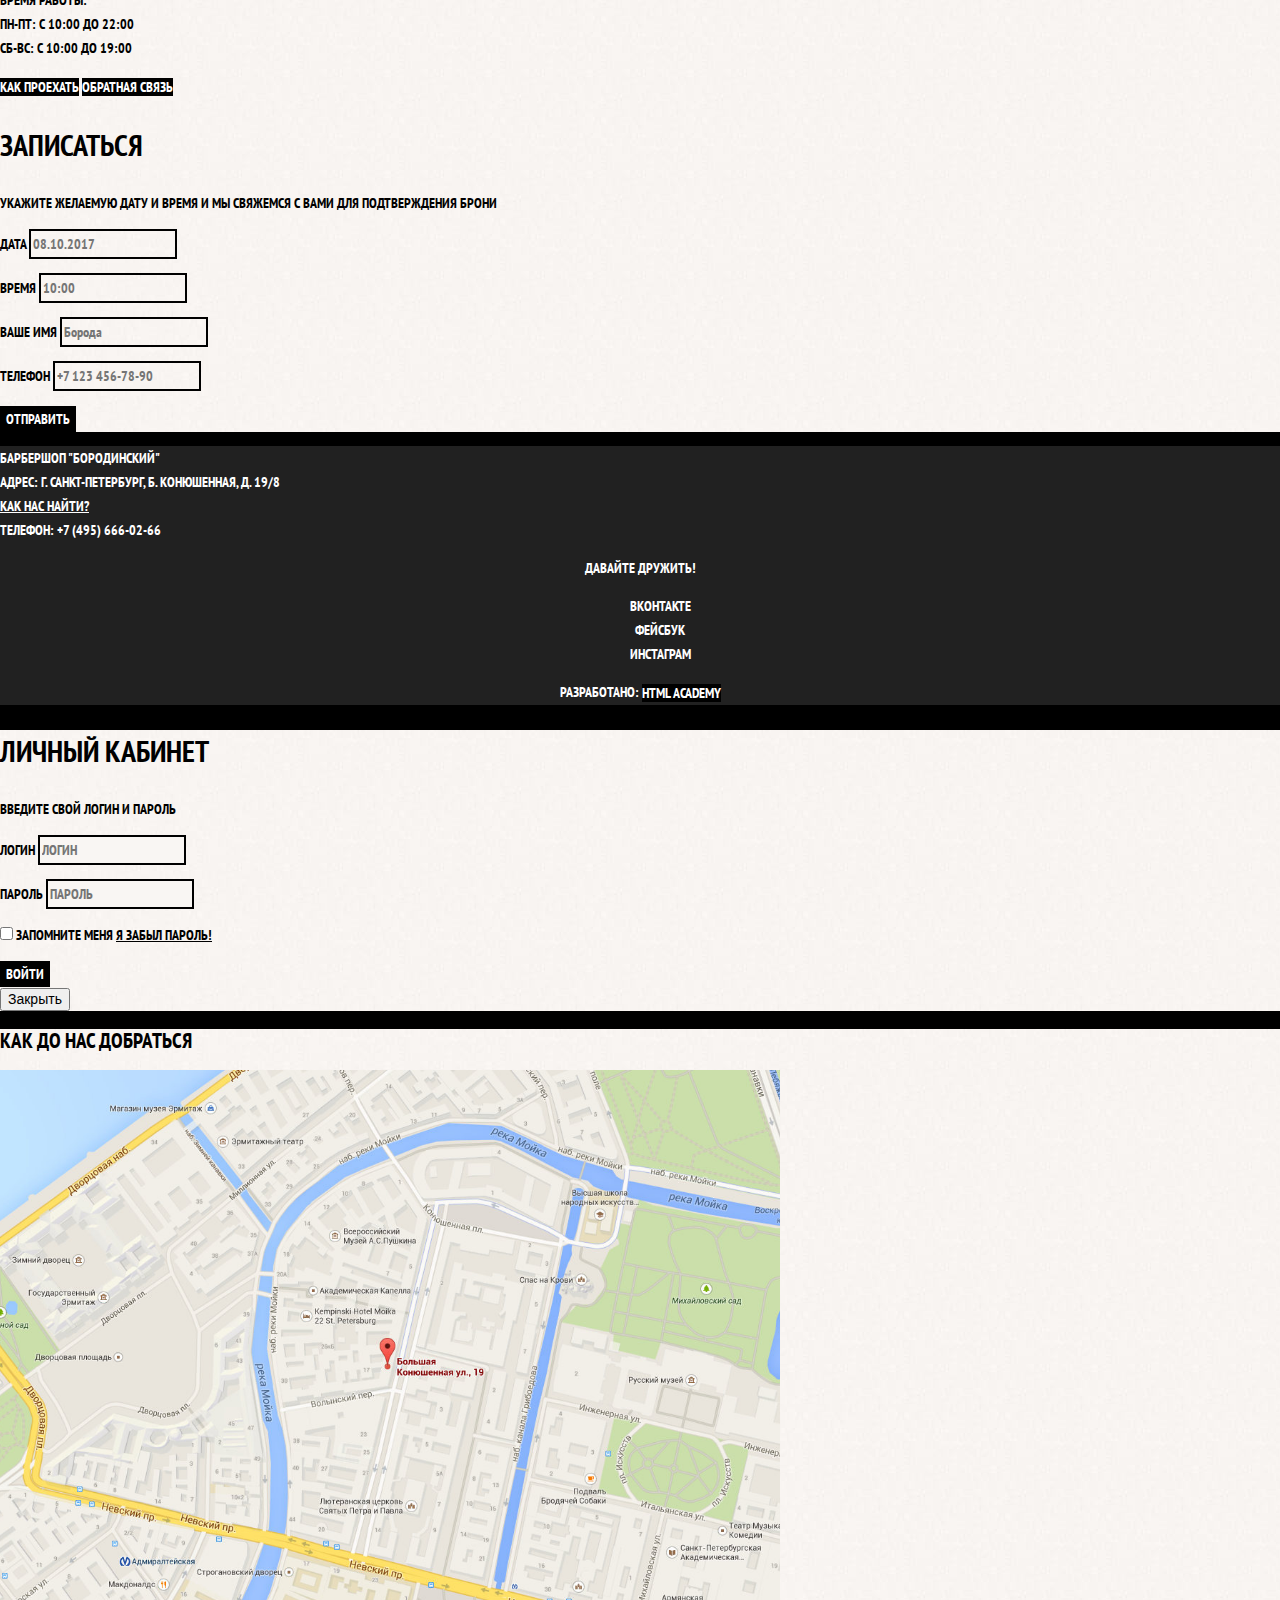
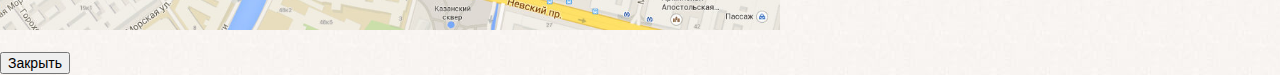
==== commit 5235f29e: "Базовая стилизация index, catalog, catalog-item" ====
--- a/index.html
+++ b/index.html
@@ -3,7 +3,11 @@
     <head>
         <meta charset="utf-8">
         <title>HTML Academy: Барбершоп</title>
+        <link href="https://fonts.googleapis.com/css?family=PT+Sans+Narrow:400,700&amp;subset=cyrillic"
+              rel="stylesheet">
+        <link type="text/css" rel="stylesheet" href="css/normalize.css"/>
         <link type="text/css" rel="stylesheet" href="css/style.css"/>
+
     </head>
 
     <body>
@@ -51,72 +55,81 @@
                 </ul>
             </section>
 
-            <section class="news">
-                <h2 class="section-title section-title-big news-title">Новости</h2>
-                <ul class="news-list">
-                    <li class="news-item">
-                        <p>Нам наконец завезли Ягермайстер! Теперь вы можете пропустить стаканчик во время стрижки</p>
-                        <time datetime="2016-01-11">11 января</time>
-                    </li>
-                    <li class="news-item">
-                        <p> В нашей команде пополнение, Борис "Бритва" Стригунец, обладатель множества титулов и наград
-                            пополнил наши стройные ряды </p>
-                        <time datetime="2016-01-18">18 января</time>
-                    </li>
-                </ul>
-                <a class="btn" href="news.html">Все новости</a>
-            </section>
+            <div class="index-columns">
+                <section class="news">
+                    <h2 class="section-title section-title-big news-title">Новости</h2>
+                    <ul class="news-list">
+                        <li class="news-item">
+                            <p>Нам наконец завезли Ягермайстер! Теперь вы можете пропустить стаканчик во время
+                                стрижки</p>
+                            <time datetime="2016-01-11">11 января</time>
+                        </li>
+                        <li class="news-item">
+                            <p> В нашей команде пополнение, Борис "Бритва" Стригунец, обладатель множества титулов и
+                                наград
+                                пополнил наши стройные ряды </p>
+                            <time datetime="2016-01-18">18 января</time>
+                        </li>
+                    </ul>
+                    <a class="btn" href="news.html">Все новости</a>
+                </section>
 
-            <section class="gallery">
-                <h2 class="section-title section-title-big gallery-title">Фотогалерея</h2>
-                <figure class="gallery-content">
-                    <a href="#"><img src="img/studio.jpg" width="286" height="164" alt="Интерьер"/></a>
-                </figure>
-                <button class="btn gallery-btn gallery-btn-prev" type="button">Назад</button>
-                <button class="btn gallery-btn gallery-btn-next" type="button">Вперед</button>
-            </section>
+                <section class="gallery">
+                    <h2 class="section-title section-title-big gallery-title">Фотогалерея</h2>
+                    <figure class="gallery-content">
+                        <a href="#"><img src="img/studio.jpg" width="286" height="164" alt="Интерьер"/></a>
+                    </figure>
+                    <button class="btn gallery-btn gallery-btn-prev" type="button">Назад</button>
+                    <button class="btn gallery-btn gallery-btn-next" type="button">Вперед</button>
+                </section>
+            </div>
 
-            <section class="contacts">
-                <h2 class="section-title section-title-big contacts-title">Контактная информация</h2>
-                <p>
-                    Барбершоп "Бородинский"<br>
-                    Адрес: г. Санкт-Петербург, Б. Конюшенная, д. 19/8<br>
-                    Телефон: +7 (495) 666-02-66
-                </p>
-                <p>
-                    Время работы:<br>
-                    Пн-Пт: с 10:00 до 22:00<br>
-                    Сб-Вс: с 10:00 до 19:00
-                </p>
-                <a class="btn contacts-btn" href="map.html">Как проехать</a>
-                <a class="btn contacts-btn" href="contacts.html">Обратная связь</a>
-            </section>
+            <div class="index-columns">
 
-            <section class="appointment">
-                <h2 class="section-title section-title-big appointment-title">Записаться</h2>
-                <p class="appointment-info">Укажите желаемую дату и время и мы свяжемся с Вами для подтверждения
-                    брони</p>
-                <form class="appointment-form" action="https://echo.htmlacademy.ru" method="post">
+
+                <section class="contacts">
+                    <h2 class="section-title section-title-big contacts-title">Контактная информация</h2>
                     <p>
-                        <label for="appointment-date">Дата</label>
-                        <input type="text" name="date" id="appointment-date" value="" placeholder="08.10.2017">
+                        Барбершоп "Бородинский"<br>
+                        Адрес: г. Санкт-Петербург, Б. Конюшенная, д. 19/8<br>
+                        Телефон: +7 (495) 666-02-66
                     </p>
                     <p>
-                        <label for="appointment-time">Время</label>
-                        <input type="text" name="time" id="appointment-time" value="" placeholder="10:00">
+                        Время работы:<br>
+                        Пн-Пт: с 10:00 до 22:00<br>
+                        Сб-Вс: с 10:00 до 19:00
                     </p>
-                    <p>
-                        <label for="appointment-name">Ваше имя</label>
-                        <input type="text" name="name" id="appointment-name" value="" placeholder="Борода">
-                    </p>
-                    <p>
-                        <label for="appointment-phone">Телефон</label>
-                        <input type="text" name="phone" id="appointment-phone" value="" placeholder="+7 123 456-78-90">
-                    </p>
+                    <a class="btn contacts-btn" href="map.html">Как проехать</a>
+                    <a class="btn contacts-btn" href="contacts.html">Обратная связь</a>
+                </section>
 
-                    <button type="submit" class="btn">Отправить</button>
-                </form>
-            </section>
+                <section class="appointment">
+                    <h2 class="section-title section-title-big appointment-title">Записаться</h2>
+                    <p class="appointment-info">Укажите желаемую дату и время и мы свяжемся с Вами для подтверждения
+                        брони</p>
+                    <form class="appointment-form" action="https://echo.htmlacademy.ru" method="post">
+                        <p>
+                            <label for="appointment-date">Дата</label>
+                            <input type="text" name="date" id="appointment-date" value="" placeholder="08.10.2017">
+                        </p>
+                        <p>
+                            <label for="appointment-time">Время</label>
+                            <input type="text" name="time" id="appointment-time" value="" placeholder="10:00">
+                        </p>
+                        <p>
+                            <label for="appointment-name">Ваше имя</label>
+                            <input type="text" name="name" id="appointment-name" value="" placeholder="Борода">
+                        </p>
+                        <p>
+                            <label for="appointment-phone">Телефон</label>
+                            <input type="text" name="phone" id="appointment-phone" value=""
+                                   placeholder="+7 123 456-78-90">
+                        </p>
+
+                        <button type="submit" class="btn">Отправить</button>
+                    </form>
+                </section>
+            </div>
         </main>
 
         <footer class="main-footer">
@@ -129,19 +142,19 @@
             <div class="footer-social">
                 <b>Давайте дружить!</b>
                 <ul>
-                    <li><a class="social-vk" href="#">Вконтакте</a></li>
-                    <li><a class="social-fb" href="#">Фейсбук</a></li>
-                    <li><a class="social-insta" href="#">Инстаграм</a></li>
+                    <li><a class="social-btn social-vk" href="#">Вконтакте</a></li>
+                    <li><a class="social-btn social-fb" href="#">Фейсбук</a></li>
+                    <li><a class="social-btn social-insta" href="#">Инстаграм</a></li>
                 </ul>
             </div>
             <p class="footer-copyright">
                 <b>Разработано:</b>
-                <a class="btn" href="https://htmlacademy.ru">Html Academy</a>
+                <a class="btn copyright-btn" href="https://htmlacademy.ru">Html Academy</a>
             </p>
         </footer>
 
         <section class="modal login-modal">
-            <h2 class="section-title section-title-big login-modal-title">Личный кабинет</h2>
+            <h2 class="modal-title section-title-big">Личный кабинет</h2>
             <p>Введите свой логин и пароль</p>
             <form class="login-form" action="https://echo.htmlacademy.ru" method="post">
                 <p>
@@ -161,7 +174,7 @@
                     </label>
                     <a class="restore" href="#">Я забыл пароль!</a>
                 </p>
-                <button class="button" type="submit">Войти</button>
+                <button class="btn" type="submit">Войти</button>
             </form>
             <button class="modal-close" type="button">Закрыть</button>
         </section>
@@ -169,7 +182,7 @@
             <h2 class="visually-hidden">Как до нас добраться</h2>
             <p>
                 <img src="img/map.jpg" width="780" height="560"
-                     alt="Офис компании по адресу ул. Большая Конюшенная 19/8, Санкт-Петербург" />
+                     alt="Офис компании по адресу ул. Большая Конюшенная 19/8, Санкт-Петербург"/>
             </p>
             <button class="modal-close" type="button">Закрыть</button>
         </section>
--- a/css/style.css
+++ b/css/style.css
@@ -1,86 +1,326 @@
 
 body {
+    margin: 0;
+    padding: 0;
+
     font-size: 14px;
-    line-height: 1.714;
-    color: black;
-    font-weight: bold;
+    line-height: 24px;
+    color: #fff;
+    font-weight: 700;
     font-family: "PT Sans Narrow", Arial, sans-serif;
-}
-
-.page-title, .section-title-big, .feature-title {
+    text-transform: uppercase;
+
+    background-color: black;
+    background-image: url(../img/background.jpg);
+    background-position: top center;
+    background-repeat: no-repeat;
+}
+
+.inner-page {
+    color: black;
+
+    background-color: #f9f6f3;
+    background-image: url(../img/texture.jpg);
+    background-position: 0 0;
+    background-repeat: repeat;
+}
+
+img {
+    max-width: 100%;
+    object-fit: cover;
+}
+
+a {
+    text-decoration: none;
+}
+
+.btn {
+    font: inherit;
+
+    text-align: center;
+    color: #fff;
+    vertical-align: middle;
+    text-transform: uppercase;
+
+    background-color: black;
+    border: none;
+}
+
+.btn:hover, .btn:focus, .btn:active {
+    background-color: #663d15;
+}
+
+/*-------------TITLES-------------------*/
+
+.page-title, .section-title-big {
     font-size: 30px;
     line-height: 1.4;
 }
 
-.section-title-smaller, .fieldset-title, .list-title{
+.section-title-smaller, .fieldset-title, .list-title {
     font-size: 24px;
     line-height: 1.25;
 }
 
-/*--------это на будущее-------*/
-
-/*.btn {*/
-/*color: rgb(255, 255, 255);*/
-/*text-align: center;*/
-/*line-height: 18px;*/
-/*}*/
-
-/*p a{*/
-/*text-decoration: underline;*/
-/*}*/
-
-/*!*-------------*!*/
-
-/*.main-nav a {*/
-/*font-size: 16px;*/
-/*color: white;*/
-/*line-height: 1.25;*/
-/*text-align: center;*/
-/*}*/
-
-/*!*-------------*!*/
-
-/*.feature-item{*/
-/*color: rgb(247, 244, 241);*/
-/*text-align: center;*/
-/*}*/
-
-/*!*------------*!*/
-
-/*time {*/
-/*text-transform: none;*/
-/*}*/
-
-/*!*----------*!*/
-
-/*.appointment input{*/
-/*text-transform: none;*/
-/*}*/
-
-/*.appointment ::placeholder{*/
-/*color: rgb(171, 169, 167);*/
-/*}*/
-
-/*!*-------------*!*/
-
-/*.main-footer{*/
-/*color: white;*/
-/*}*/
-
-/*!*----*!*/
-
-/*a.disabled, .product-vendor-code{*/
-/*color: rgb(171, 169, 167);*/
-/*}*/
-
-/*.filter-options-list li{*/
-/*line-height: 1.286;*/
-/*}*/
-
-/*.Suavecito, �������� ��������, ������� ���, ���������� {*/
-/*line-height: 1.286;*/
-/*}*/
-
-
-
-
+/*-----------HEADER-NAV--------------*/
+
+.main-nav {
+    font-size: 16px;
+    color: white;
+    line-height: 20px;
+
+    background-color: black;
+}
+
+.site-nav, .user-nav {
+    list-style: none;
+}
+
+.site-nav a, .user-nav a {
+    color: white;
+}
+
+.site-nav a:hover, .site-nav a:focus, .user-nav a:hover, .user-nav a:focus {
+    background-color: #242424;
+}
+
+/*----------------INDEX-PAGE-------------*/
+
+.features-list {
+    list-style: none;
+}
+
+.feature-item {
+    text-align: center;
+}
+
+.feature-title {
+    font-size: 30px;
+    line-height: 42px;
+}
+
+/*-------------------*/
+
+.index-columns {
+    color: black;
+
+    background-color: #f8f5f2;
+    background-image: url(../img/texture.jpg);
+    background-position: 0 0;
+    background-repeat: repeat;
+}
+
+.index-columns h2 {
+    font-size: 30px;
+    line-height: 42px;
+}
+
+.news-list {
+    list-style: none;
+}
+
+.news-item time {
+    text-transform: none;
+}
+
+.gallery-content {
+    background-color: #ccc;
+    border: 7px solid #fff;
+}
+
+/*------------------------*/
+
+.appointment-form input {
+    font: inherit;
+
+    background-color: transparent;
+    border: 2px solid black;
+}
+
+.appointment-form input:focus {
+    border-color: #663d15;
+    outline: none;
+}
+
+/*-----------------MAIN-FOOTER------------------*/
+
+.main-footer {
+    color: white;
+
+    background-color: #212121;
+    background-image: url(../img/pattern-dark.jpg);
+    background-position: 0 0;
+    background-repeat: repeat;
+}
+
+.footer-contacts a {
+    color: white;
+    text-decoration: underline;
+}
+
+.footer-contacts a:hover, .footer-contacts a:focus {
+    text-decoration: none;
+}
+
+.footer-social {
+    text-align: center;
+}
+
+.footer-social ul {
+    list-style: none;
+}
+
+.social-btn {
+    color: white;
+}
+
+.footer-copyright {
+    text-align: center;
+}
+
+.copyright-btn:hover, .copyright-btn:focus {
+    color: black;
+
+    background-color: white;
+}
+
+/*------------------MODALS-----------------------*/
+
+.modal {
+    color: black;
+
+    background-color: #f8f3f0;
+    background-image: url(../img/texture.jpg);
+    background-position: 0 0;
+    background-repeat: repeat;
+}
+
+.modal-title {
+    font-size: 30px;
+    line-height: 42px;
+}
+
+/*--------*/
+
+.login-form input[type="text"], .login-form input[type="password"] {
+    font: inherit;
+    text-transform: uppercase;
+    color: black;
+
+    background-color: #f9f6f3;
+    border: 2px solid black;
+}
+
+.login-form input:focus {
+    border-color: #663d15;
+    outline: none;
+}
+
+.login-checkbox:hover, .login-checkbox:focus {
+    color: #663d15;
+}
+
+.restore {
+    color: black;
+    text-decoration: underline;
+}
+
+.restore:hover, .restore:focus {
+    text-decoration: none;
+}
+
+/*---------------CATALOG-PAGE--------------------------*/
+
+.breadcrumbs {
+    list-style: none;
+}
+
+.breadcrumbs a {
+    color: black;
+}
+
+.breadcrumbs-item.current-page a {
+    color: #757575;
+}
+
+/*-----------*/
+
+.filter-options-list {
+    list-style: none;
+}
+
+.filter-options-list label:hover {
+    color: #663d15;
+}
+
+/*---------------------*/
+
+.catalog-items-list {
+    list-style: none;
+}
+
+.catalog-item {
+    background-color: white;
+
+    box-shadow: 0 0 24px 0 rgba(235, 235, 235, 1);
+}
+
+.catalog-item:hover {
+    box-shadow: 0 0 20px -2px rgba(0, 0, 0, 0.2);
+}
+
+.catalog-item h3 {
+    color: black;
+}
+
+.catalog-item .item-category {
+    text-transform: none;
+}
+
+.catalog-item .item-price {
+    background-color: #e5e5e5
+}
+
+/*--------*/
+
+.pagination {
+    list-style: none;
+}
+
+.pagination-item a {
+    color: white;
+
+    background-color: black
+}
+
+.pagination-item a:hover, .pagination-ite a:focus {
+    background-color: #663d15;
+}
+
+.pagination-item.current-page a {
+    color: black;
+
+    background-color: white;
+}
+
+/*-------------CATALOG-ITEM-PAGE----------------*/
+
+.product-photo-full img, .product-photo-preview img {
+    box-shadow: 0 0 20px -2px rgba(0, 0, 0, 0.2);
+}
+
+.product-photo-preview {
+    list-style: none;
+}
+
+.product-price {
+    background-color: #e5e5e5;
+}
+
+.product-vendor-code {
+    color: #757575;
+}
+
+.set-components-list {
+    list-style: none;
+}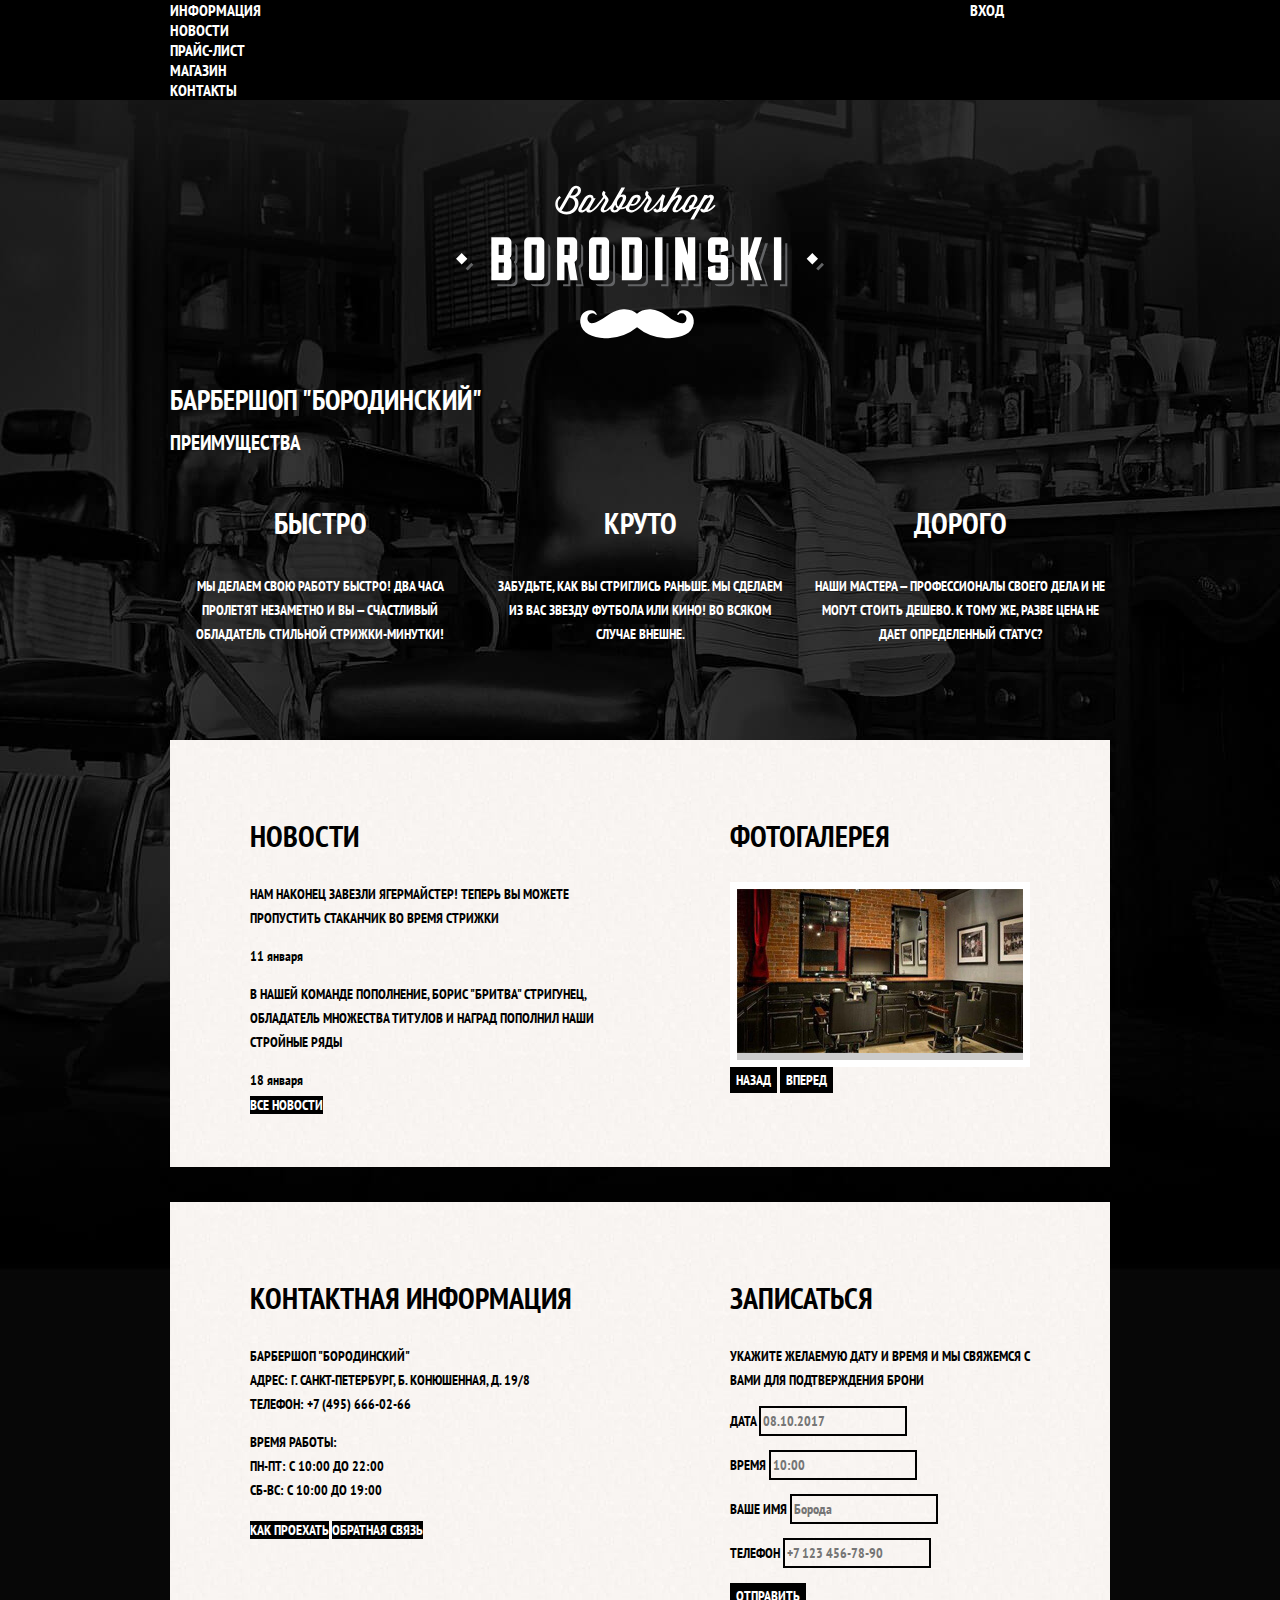
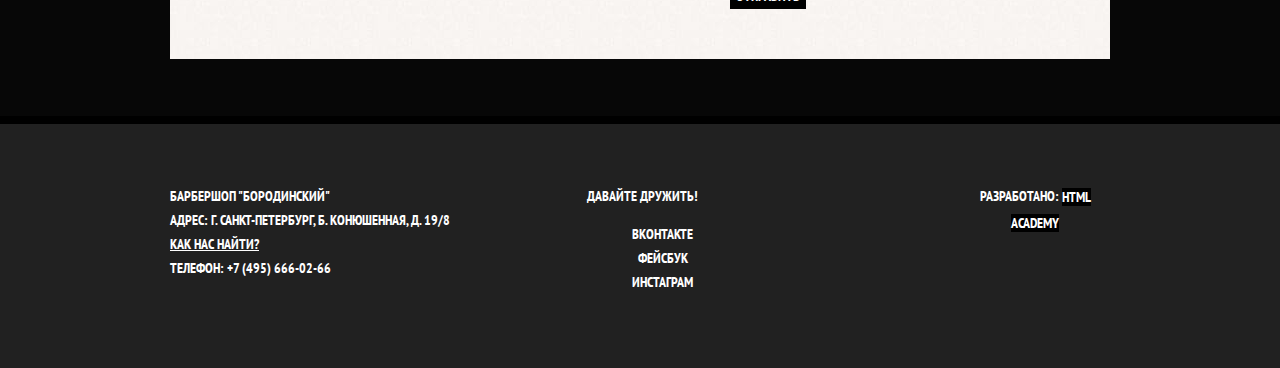
==== commit 3a67190c: "Сетка index, catalog, item" ====
--- a/index.html
+++ b/index.html
@@ -17,21 +17,26 @@
                 <a class="main-header-logo">
                     <img src="img/index-logo.svg" width="368" height="204" alt="Barbershop Borodinski"/>
                 </a>
-                <ul class="site-nav">
-                    <li><a href="info.html">Информация</a></li>
-                    <li><a href="news.html">Новости</a></li>
-                    <li><a href="price.html">Прайс-лист</a></li>
-                    <li><a href="catalog.html">Магазин</a></li>
-                    <li><a href="contacts.html">Контакты</a></li>
-                </ul>
-                <ul class="user-nav">
-                    <li class="login-link"><a class='login-link' href="login.html">Вход</a></li>
-                </ul>
+                <div class="main-nav-wrapper">
+                    <div class="container">
+                        <ul class="site-nav">
+                            <li><a href="info.html">Информация</a></li>
+                            <li><a href="news.html">Новости</a></li>
+                            <li><a href="price.html">Прайс-лист</a></li>
+                            <li><a href="catalog.html">Магазин</a></li>
+                            <li><a href="contacts.html">Контакты</a></li>
+                        </ul>
+                        <ul class="user-nav">
+                            <li class="login-link"><a class='login-link' href="login.html">Вход</a></li>
+                        </ul>
+                    </div>
+                </div>
             </nav>
         </header>
 
 
         <main class="container">
+
             <h1 class="visually-hidden">Барбершоп "Бородинский"</h1>
 
             <section class="features">
@@ -40,17 +45,17 @@
                     <li class="feature-item">
                         <h3 class="feature-title">Быстро</h3>
                         <p>Мы делаем свою работу быстро! Два часа пролетят незаметно и вы — счастливый обладатель
-                            стильной стрижки-минутки!</p>
+                        стильной стрижки-минутки!</p>
                     </li>
                     <li class="feature-item">
                         <h3 class="feature-title">Круто</h3>
                         <p>Забудьте, как вы стриглись раньше. Мы сделаем из вас звезду футбола или кино! Во всяком
-                            случае внешне.</p>
+                        случае внешне.</p>
                     </li>
                     <li class="feature-item">
                         <h3 class="feature-title">Дорого</h3>
                         <p>Наши мастера — профессионалы своего дела и не могут стоить дешево. К тому же, разве цена не
-                            дает определенный статус?</p>
+                        дает определенный статус?</p>
                     </li>
                 </ul>
             </section>
@@ -59,17 +64,17 @@
                 <section class="news">
                     <h2 class="section-title section-title-big news-title">Новости</h2>
                     <ul class="news-list">
-                        <li class="news-item">
-                            <p>Нам наконец завезли Ягермайстер! Теперь вы можете пропустить стаканчик во время
-                                стрижки</p>
-                            <time datetime="2016-01-11">11 января</time>
-                        </li>
-                        <li class="news-item">
-                            <p> В нашей команде пополнение, Борис "Бритва" Стригунец, обладатель множества титулов и
-                                наград
-                                пополнил наши стройные ряды </p>
-                            <time datetime="2016-01-18">18 января</time>
-                        </li>
+                    <li class="news-item">
+                    <p>Нам наконец завезли Ягермайстер! Теперь вы можете пропустить стаканчик во время
+                    стрижки</p>
+                    <time datetime="2016-01-11">11 января</time>
+                    </li>
+                    <li class="news-item">
+                    <p> В нашей команде пополнение, Борис "Бритва" Стригунец, обладатель множества титулов и
+                    наград
+                    пополнил наши стройные ряды </p>
+                    <time datetime="2016-01-18">18 января</time>
+                    </li>
                     </ul>
                     <a class="btn" href="news.html">Все новости</a>
                 </section>
@@ -77,27 +82,26 @@
                 <section class="gallery">
                     <h2 class="section-title section-title-big gallery-title">Фотогалерея</h2>
                     <figure class="gallery-content">
-                        <a href="#"><img src="img/studio.jpg" width="286" height="164" alt="Интерьер"/></a>
+                    <a href="#"><img src="img/studio.jpg" width="286" height="164" alt="Интерьер"/></a>
                     </figure>
                     <button class="btn gallery-btn gallery-btn-prev" type="button">Назад</button>
                     <button class="btn gallery-btn gallery-btn-next" type="button">Вперед</button>
                 </section>
+
             </div>
 
             <div class="index-columns">
-
-
                 <section class="contacts">
                     <h2 class="section-title section-title-big contacts-title">Контактная информация</h2>
                     <p>
-                        Барбершоп "Бородинский"<br>
-                        Адрес: г. Санкт-Петербург, Б. Конюшенная, д. 19/8<br>
-                        Телефон: +7 (495) 666-02-66
+                    Барбершоп "Бородинский"<br>
+                    Адрес: г. Санкт-Петербург, Б. Конюшенная, д. 19/8<br>
+                    Телефон: +7 (495) 666-02-66
                     </p>
                     <p>
-                        Время работы:<br>
-                        Пн-Пт: с 10:00 до 22:00<br>
-                        Сб-Вс: с 10:00 до 19:00
+                    Время работы:<br>
+                    Пн-Пт: с 10:00 до 22:00<br>
+                    Сб-Вс: с 10:00 до 19:00
                     </p>
                     <a class="btn contacts-btn" href="map.html">Как проехать</a>
                     <a class="btn contacts-btn" href="contacts.html">Обратная связь</a>
@@ -106,85 +110,87 @@
                 <section class="appointment">
                     <h2 class="section-title section-title-big appointment-title">Записаться</h2>
                     <p class="appointment-info">Укажите желаемую дату и время и мы свяжемся с Вами для подтверждения
-                        брони</p>
+                    брони</p>
                     <form class="appointment-form" action="https://echo.htmlacademy.ru" method="post">
-                        <p>
-                            <label for="appointment-date">Дата</label>
-                            <input type="text" name="date" id="appointment-date" value="" placeholder="08.10.2017">
-                        </p>
-                        <p>
-                            <label for="appointment-time">Время</label>
-                            <input type="text" name="time" id="appointment-time" value="" placeholder="10:00">
-                        </p>
-                        <p>
-                            <label for="appointment-name">Ваше имя</label>
-                            <input type="text" name="name" id="appointment-name" value="" placeholder="Борода">
-                        </p>
-                        <p>
-                            <label for="appointment-phone">Телефон</label>
-                            <input type="text" name="phone" id="appointment-phone" value=""
-                                   placeholder="+7 123 456-78-90">
-                        </p>
+                    <p>
+                    <label for="appointment-date">Дата</label>
+                    <input type="text" name="date" id="appointment-date" value="" placeholder="08.10.2017">
+                    </p>
+                    <p>
+                    <label for="appointment-time">Время</label>
+                    <input type="text" name="time" id="appointment-time" value="" placeholder="10:00">
+                    </p>
+                    <p>
+                    <label for="appointment-name">Ваше имя</label>
+                    <input type="text" name="name" id="appointment-name" value="" placeholder="Борода">
+                    </p>
+                    <p>
+                    <label for="appointment-phone">Телефон</label>
+                    <input type="text" name="phone" id="appointment-phone" value=""
+                    placeholder="+7 123 456-78-90">
+                    </p>
 
-                        <button type="submit" class="btn">Отправить</button>
+                    <button type="submit" class="btn">Отправить</button>
                     </form>
                 </section>
             </div>
         </main>
 
         <footer class="main-footer">
-            <p class="footer-contacts">
-                Барбершоп "Бородинский"<br>
-                Адрес: г. Санкт-Петербург, Б. Конюшенная, д. 19/8<br>
-                <a href="map.html">Как нас найти?</a><br>
-                Телефон: +7 (495) 666-02-66
-            </p>
-            <div class="footer-social">
-                <b>Давайте дружить!</b>
-                <ul>
-                    <li><a class="social-btn social-vk" href="#">Вконтакте</a></li>
-                    <li><a class="social-btn social-fb" href="#">Фейсбук</a></li>
-                    <li><a class="social-btn social-insta" href="#">Инстаграм</a></li>
-                </ul>
-            </div>
-            <p class="footer-copyright">
-                <b>Разработано:</b>
-                <a class="btn copyright-btn" href="https://htmlacademy.ru">Html Academy</a>
-            </p>
+        <div class="container">
+        <p class="footer-contacts">
+        Барбершоп "Бородинский"<br>
+        Адрес: г. Санкт-Петербург, Б. Конюшенная, д. 19/8<br>
+        <a href="map.html">Как нас найти?</a><br>
+        Телефон: +7 (495) 666-02-66
+        </p>
+        <div class="footer-social">
+        <b>Давайте дружить!</b>
+        <ul>
+        <li><a class="social-btn social-vk" href="#">Вконтакте</a></li>
+        <li><a class="social-btn social-fb" href="#">Фейсбук</a></li>
+        <li><a class="social-btn social-insta" href="#">Инстаграм</a></li>
+        </ul>
+        </div>
+        <p class="footer-copyright">
+        <b>Разработано:</b>
+        <a class="btn copyright-btn" href="https://htmlacademy.ru">Html Academy</a>
+        </p>
+        </div>
         </footer>
 
-        <section class="modal login-modal">
-            <h2 class="modal-title section-title-big">Личный кабинет</h2>
-            <p>Введите свой логин и пароль</p>
-            <form class="login-form" action="https://echo.htmlacademy.ru" method="post">
-                <p>
-                    <label class="visually-hidden" for="user-login">Логин</label>
-                    <input class="login-icon-user" type="text" name="login" id="user-login" placeholder="Логин">
-                </p>
-                <p>
-                    <label class="visually-hidden" for="user-password">Пароль</label>
-                    <input class="login-icon-password" type="password" id="user-password" name="password"
-                           placeholder="Пароль">
-                </p>
-                <p class="login-password-info">
-                    <label class="login-checkbox">
-                        <input type="checkbox" name="remember" class="visually-hidden">
-                        <span class="checkbox-indicator"></span>
-                        Запомните меня
-                    </label>
-                    <a class="restore" href="#">Я забыл пароль!</a>
-                </p>
-                <button class="btn" type="submit">Войти</button>
-            </form>
-            <button class="modal-close" type="button">Закрыть</button>
-        </section>
-        <section class="modal modal-map">
-            <h2 class="visually-hidden">Как до нас добраться</h2>
-            <p>
-                <img src="img/map.jpg" width="780" height="560"
-                     alt="Офис компании по адресу ул. Большая Конюшенная 19/8, Санкт-Петербург"/>
-            </p>
-            <button class="modal-close" type="button">Закрыть</button>
-        </section>
+        <!--<section class="modal login-modal">-->
+        <!--<h2 class="modal-title section-title-big">Личный кабинет</h2>-->
+        <!--<p>Введите свой логин и пароль</p>-->
+        <!--<form class="login-form" action="https://echo.htmlacademy.ru" method="post">-->
+        <!--<p>-->
+        <!--<label class="visually-hidden" for="user-login">Логин</label>-->
+        <!--<input class="login-icon-user" type="text" name="login" id="user-login" placeholder="Логин">-->
+        <!--</p>-->
+        <!--<p>-->
+        <!--<label class="visually-hidden" for="user-password">Пароль</label>-->
+        <!--<input class="login-icon-password" type="password" id="user-password" name="password"-->
+        <!--placeholder="Пароль">-->
+        <!--</p>-->
+        <!--<p class="login-password-info">-->
+        <!--<label class="login-checkbox">-->
+        <!--<input type="checkbox" name="remember" class="visually-hidden">-->
+        <!--<span class="checkbox-indicator"></span>-->
+        <!--Запомните меня-->
+        <!--</label>-->
+        <!--<a class="restore" href="#">Я забыл пароль!</a>-->
+        <!--</p>-->
+        <!--<button class="btn" type="submit">Войти</button>-->
+        <!--</form>-->
+        <!--<button class="modal-close" type="button">Закрыть</button>-->
+        <!--</section>-->
+        <!--<section class="modal modal-map">-->
+        <!--<h2 class="visually-hidden">Как до нас добраться</h2>-->
+        <!--<p>-->
+        <!--<img src="img/map.jpg" width="780" height="560"-->
+        <!--alt="Офис компании по адресу ул. Большая Конюшенная 19/8, Санкт-Петербург"/>-->
+        <!--</p>-->
+        <!--<button class="modal-close" type="button">Закрыть</button>-->
+        <!--</section>-->
     </body>
 </html>
--- a/css/style.css
+++ b/css/style.css
@@ -27,7 +27,6 @@
 
 img {
     max-width: 100%;
-    object-fit: cover;
 }
 
 a {
@@ -46,8 +45,18 @@
     border: none;
 }
 
+.btn:hover {
+    cursor: pointer;
+}
+
 .btn:hover, .btn:focus, .btn:active {
     background-color: #663d15;
+}
+
+.container {
+    width: 940px;
+    margin: 0 auto;
+    padding: 0 10px;
 }
 
 /*-------------TITLES-------------------*/
@@ -57,6 +66,11 @@
     line-height: 1.4;
 }
 
+.page-title {
+    margin: 0 0 15px;
+    padding: 0;
+}
+
 .section-title-smaller, .fieldset-title, .list-title {
     font-size: 24px;
     line-height: 1.25;
@@ -64,16 +78,52 @@
 
 /*-----------HEADER-NAV--------------*/
 
+.main-header {
+    margin-bottom: 75px;
+}
+
+.main-nav-wrapper {
+    width: 100%;
+    margin-bottom: 60px;
+
+    background-color: black;
+}
+
+.main-nav-wrapper .container {
+    display: flex;
+    justify-content: space-between;
+}
+
+.main-header-logo {
+    width: 368px;
+    height: 153px;
+
+    order: 2;
+}
+
 .main-nav {
+    display: flex;
+    flex-direction: column;
+    align-items: center;
+
     font-size: 16px;
+    line-height: 20px;
     color: white;
-    line-height: 20px;
-
-    background-color: black;
 }
 
 .site-nav, .user-nav {
-    list-style: none;
+    margin: 0;
+    padding: 0;
+
+    list-style: none;
+}
+
+.site-nav {
+    width: 620px;
+}
+
+.user-nav {
+    width: 140px;
 }
 
 .site-nav a, .user-nav a {
@@ -85,12 +135,23 @@
 }
 
 /*----------------INDEX-PAGE-------------*/
+.features {
+    margin-bottom: 80px;
+}
 
 .features-list {
+    display: flex;
+    justify-content: space-between;
+
+    margin: 0;
+    padding: 0;
+
     list-style: none;
 }
 
 .feature-item {
+    width: 300px;
+
     text-align: center;
 }
 
@@ -102,6 +163,12 @@
 /*-------------------*/
 
 .index-columns {
+    display: flex;
+    justify-content: space-between;
+
+    margin-bottom: 35px;
+    padding: 50px 80px;
+
     color: black;
 
     background-color: #f8f5f2;
@@ -115,8 +182,18 @@
     line-height: 42px;
 }
 
+.news, .contacts {
+    width: 380px;
+}
+
+.gallery, .appointment {
+    width: 300px;
+}
+
 .news-list {
     list-style: none;
+    padding: 0;
+    margin: 0;
 }
 
 .news-item time {
@@ -124,6 +201,8 @@
 }
 
 .gallery-content {
+    margin: 0;
+
     background-color: #ccc;
     border: 7px solid #fff;
 }
@@ -145,6 +224,9 @@
 /*-----------------MAIN-FOOTER------------------*/
 
 .main-footer {
+    margin-top: 65px;
+    padding: 60px 0;
+
     color: white;
 
     background-color: #212121;
@@ -153,6 +235,15 @@
     background-repeat: repeat;
 }
 
+.main-footer .container {
+    display: flex;
+}
+
+.footer-contacts {
+    width: 320px;
+    margin: 0 80px 0 0;
+}
+
 .footer-contacts a {
     color: white;
     text-decoration: underline;
@@ -163,6 +254,8 @@
 }
 
 .footer-social {
+    width: 145px;
+
     text-align: center;
 }
 
@@ -175,6 +268,9 @@
 }
 
 .footer-copyright {
+    width: 150px;
+    margin: 0 0 0 auto;
+
     text-align: center;
 }
 
@@ -231,7 +327,38 @@
 
 /*---------------CATALOG-PAGE--------------------------*/
 
+
+
+.catalog {
+    width: 700px;
+}
+
+.catalog-columns {
+    display: flex;
+    justify-content: space-between;
+}
+
+.catalog-items-list {
+    display: flex;
+    flex-wrap: wrap;
+    padding: 0;
+    margin: 0 0 25px;
+}
+
+.catalog-item {
+    width: 220px;
+    margin-bottom: 20px;
+    margin-right: 20px;
+}
+
+.catalog-item:nth-child(3n) {
+    margin-right: 0;
+}
+
 .breadcrumbs {
+    margin: 0 0 50px;
+    padding: 0;
+
     list-style: none;
 }
 
@@ -245,6 +372,10 @@
 
 /*-----------*/
 
+.filters {
+    width: 180px;
+}
+
 .filter-options-list {
     list-style: none;
 }
@@ -284,6 +415,9 @@
 /*--------*/
 
 .pagination {
+    margin: 0;
+    padding: 0;
+
     list-style: none;
 }
 
@@ -305,12 +439,28 @@
 
 /*-------------CATALOG-ITEM-PAGE----------------*/
 
+.product-photos {
+    width: 460px;
+}
+
+.product-photo-full {
+    width: 460px;
+    height: 498px;
+    margin: 0 0 25px;
+}
+
 .product-photo-full img, .product-photo-preview img {
     box-shadow: 0 0 20px -2px rgba(0, 0, 0, 0.2);
 }
 
 .product-photo-preview {
     list-style: none;
+    margin: 0;
+    padding: 0;
+}
+
+.product-info{
+    width: 390px;
 }
 
 .product-price {
@@ -323,4 +473,51 @@
 
 .set-components-list {
     list-style: none;
-}+}
+
+/*----------INNER PAGE MODIFICATIONS--------------*/
+
+.inner-page .main-header {
+    margin-bottom: 50px;
+
+    background-color: black;
+}
+
+.inner-page .main-nav {
+    align-items: flex-start;
+    flex-direction: row;
+}
+
+.inner-page .main-header-logo {
+    order: 0;
+    width: 111px;
+    height: 24px;
+    padding: 23px 20px;
+}
+
+.inner-page .user-nav {
+    margin-left: auto;
+}
+
+.inner-page .main-footer {
+    margin-top: 45px;
+}
+
+/*-------это на будущее-----------------*/
+
+/*.product-photo-preview{*/
+    /*display: flex;*/
+    /*min-height: 150px;*/
+    /*margin: 0;*/
+    /*padding: 0;*/
+/*}*/
+/**/
+/*.product-photo-preview li{*/
+    /*width: 140px;*/
+    /*height: 149px;*/
+    /*outline: 2px solid blue;*/
+    /*margin-right: 20px;*/
+/*}*/
+/*.product-photo-preview li:nth-child(3){*/
+    /*margin-right: 0;*/
+/*}*/
